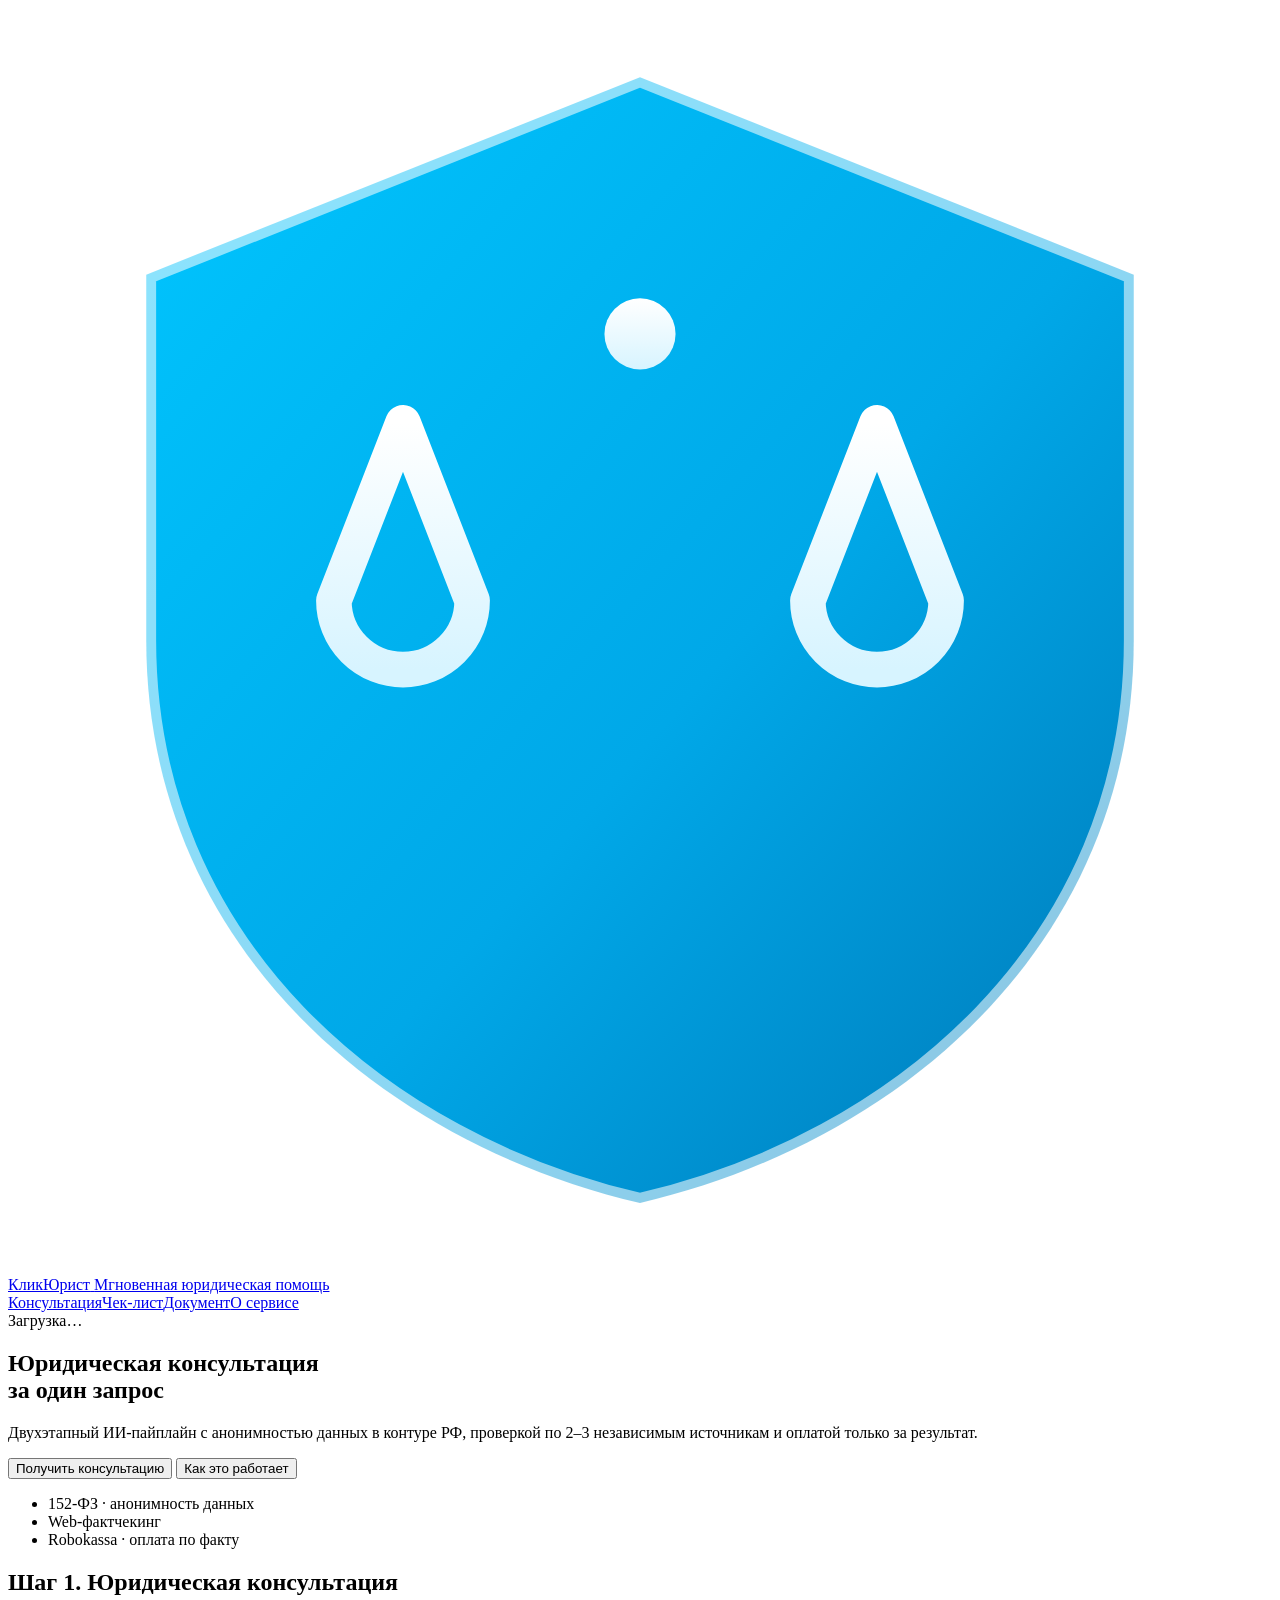
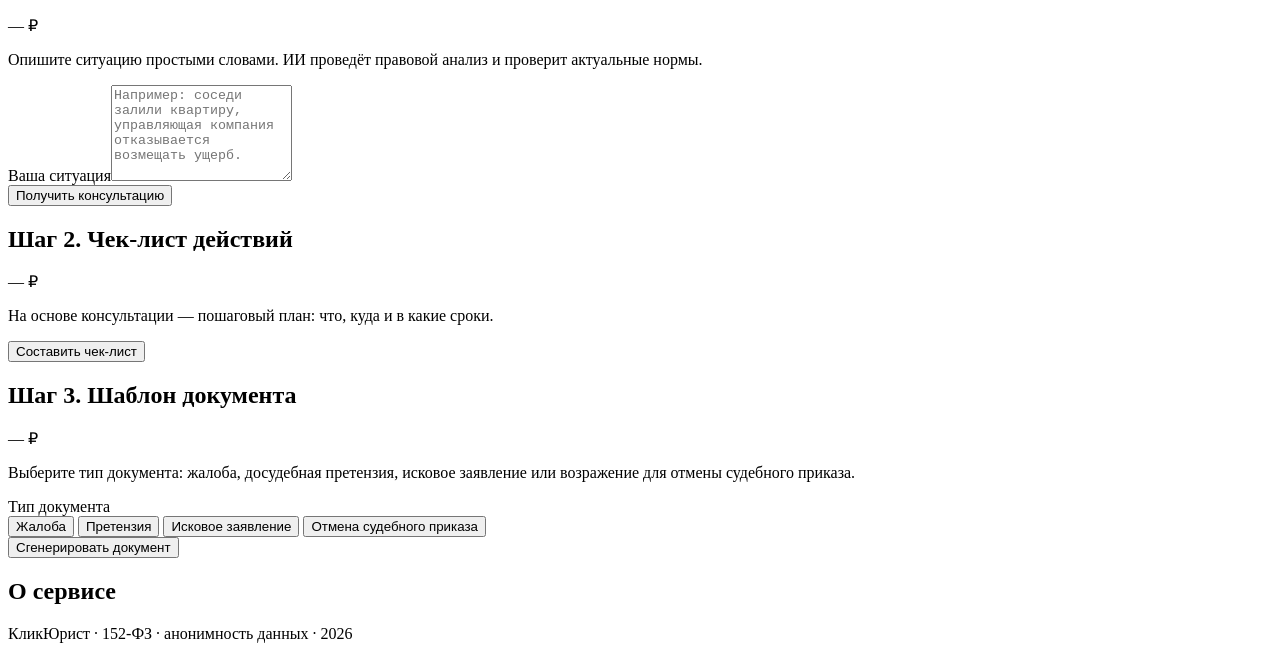
==== frontend/index.html @ 4491cdaa "feat: complete task and update README" ====
<!DOCTYPE html>
<html lang="ru">
<head>
  <meta charset="utf-8" />
  <meta name="viewport" content="width=device-width, initial-scale=1" />
  <meta name="description" content="ClickJurist — юридический ИИ-сервис: двухэтапный мегапайплайн, маскировка ПДн в контуре РФ, веб-фактчекинг и оплата через Робокассу." />
  <title>КликЮрист — юридический ИИ-сервис</title>
  <link rel="preconnect" href="https://fonts.googleapis.com" />
  <link rel="preconnect" href="https://fonts.gstatic.com" crossorigin />
  <link href="https://fonts.googleapis.com/css2?family=Manrope:wght@400;500;600;700;800&display=swap" rel="stylesheet" />
  <link rel="stylesheet" href="/static/style.css" />
  <link rel="icon" href="data:image/svg+xml;utf8,<svg xmlns='http://www.w3.org/2000/svg' viewBox='0 0 64 64'><defs><linearGradient id='g' x1='0%25' y1='0%25' x2='100%25' y2='100%25'><stop offset='0%25' stop-color='%2300c6ff'/><stop offset='55%25' stop-color='%2300a8e8'/><stop offset='100%25' stop-color='%230077b6'/></linearGradient></defs><path d='M32,3.5 L57,13.5 L57,32 C57,47.5 45,57.5 32,60.5 C19,57.5 7,47.5 7,32 L7,13.5 Z' fill='url(%23g)' stroke='%23ffffff' stroke-opacity='.5' stroke-width='1'/><g stroke='%23ffffff' stroke-width='1.8' stroke-linecap='round' stroke-linejoin='round' fill='none'><line x1='32' y1='18.5' x2='32' y2='43'/><line x1='25' y1='44' x2='39' y2='44'/><line x1='20' y1='21' x2='44' y2='21'/><path d='M32,18.5 L32,21'/><path d='M20,21 L16.5,30 A3.5,3.5 0 0,0 23.5,30 Z'/><path d='M44,21 L40.5,30 A3.5,3.5 0 0,0 47.5,30 Z'/></g><circle cx='32' cy='16.5' r='1.8' fill='%23ffffff'/></svg>" />
</head>
<body>
  <header class="topbar">
    <a class="brand" href="#top" aria-label="КликЮрист — главная">
      <span class="brand-shield" aria-hidden="true">
        <svg viewBox="0 0 64 64" xmlns="http://www.w3.org/2000/svg">
          <defs>
            <linearGradient id="cjShield" x1="0%" y1="0%" x2="100%" y2="100%">
              <stop offset="0%" stop-color="#00c6ff"/>
              <stop offset="55%" stop-color="#00a8e8"/>
              <stop offset="100%" stop-color="#0077b6"/>
            </linearGradient>
            <linearGradient id="cjInk" x1="0%" y1="0%" x2="0%" y2="100%">
              <stop offset="0%" stop-color="#ffffff"/>
              <stop offset="100%" stop-color="#d7f4ff"/>
            </linearGradient>
          </defs>
          <!-- Геральдический щит: мягкий градиент + тонкий светлый контур -->
          <path d="M32,3.5 L57,13.5 L57,32 C57,47.5 45,57.5 32,60.5 C19,57.5 7,47.5 7,32 L7,13.5 Z" fill="url(#cjShield)"/>
          <path d="M32,3.5 L57,13.5 L57,32 C57,47.5 45,57.5 32,60.5 C19,57.5 7,47.5 7,32 L7,13.5 Z" fill="none" stroke="rgba(255,255,255,.55)" stroke-width="1"/>
          <!-- Весы правосудия, выполненные тонкими линиями -->
          <g stroke="url(#cjInk)" stroke-width="1.8" stroke-linecap="round" stroke-linejoin="round" fill="none">
            <line x1="32" y1="18.5" x2="32" y2="43"/>
            <line x1="25" y1="44" x2="39" y2="44"/>
            <line x1="20" y1="21" x2="44" y2="21"/>
            <path d="M32,18.5 L32,21"/>
            <path d="M20,21 L16.5,30 A3.5,3.5 0 0,0 23.5,30 Z"/>
            <path d="M44,21 L40.5,30 A3.5,3.5 0 0,0 47.5,30 Z"/>
          </g>
          <circle cx="32" cy="16.5" r="1.8" fill="url(#cjInk)"/>
        </svg>
      </span>
      <span class="brand-text">
        <span class="brand-line">Клик<span class="brand-highlight">Юрист</span></span>
        <span class="brand-tagline">Мгновенная юридическая помощь</span>
      </span>
    </a>
    <nav class="nav-links"><a href="#consult">Консультация</a><a href="#checklist">Чек-лист</a><a href="#document">Документ</a><a href="#legal">О сервисе</a></nav>
    <div class="session-chip" id="sessionChip"><span class="dot"></span><span id="sessionLabel">Загрузка…</span></div>
  </header>
  <main>
    <section class="hero">
      <h1>Юридическая консультация<br />за один запрос</h1>
      <p class="lead">Двухэтапный ИИ-пайплайн с анонимностью данных в контуре РФ, проверкой по 2–3 независимым источникам и оплатой только за результат.</p>
      <div class="hero-cta">
        <button class="btn primary" data-scroll="consult">Получить консультацию</button>
        <button class="btn ghost" data-scroll="legal">Как это работает</button>
      </div>
      <ul class="hero-tags">
        <li>152-ФЗ · анонимность данных</li>
        <li>Web-фактчекинг</li>
        <li>Robokassa · оплата по факту</li>
      </ul>
    </section>

    <section id="consult" class="card">
      <header class="card-head"><h2>Шаг 1. Юридическая консультация</h2><span class="badge" id="priceConsult">— ₽</span></header>
      <p class="card-sub">Опишите ситуацию простыми словами. ИИ проведёт правовой анализ и проверит актуальные нормы.</p>
      <label class="field"><span>Ваша ситуация</span><textarea id="queryInput" rows="6" placeholder="Например: соседи залили квартиру, управляющая компания отказывается возмещать ущерб."></textarea></label>
      <div class="actions"><button class="btn primary" id="runQueryBtn">Получить консультацию</button><span class="status" id="queryStatus"></span></div>
      <article class="result" id="queryResult" hidden>
        <h3>Ответ сервиса</h3>
        <div class="result-body" id="queryResultBody"></div>
        <details class="sources" id="querySources" hidden><summary>Источники и ссылки</summary><ul id="querySourcesList"></ul></details>
        <div class="result-actions"><button class="btn secondary" id="toChecklistBtn">Составить чек-лист действий →</button></div>
      </article>
    </section>

    <section id="checklist" class="card">
      <header class="card-head"><h2>Шаг 2. Чек-лист действий</h2><span class="badge" id="priceChecklist">— ₽</span></header>
      <p class="card-sub">На основе консультации — пошаговый план: что, куда и в какие сроки.</p>
      <div class="actions"><button class="btn primary" id="runChecklistBtn">Составить чек-лист</button><span class="status" id="checklistStatus"></span></div>
      <article class="result" id="checklistResult" hidden><h3>Чек-лист</h3><div class="result-body" id="checklistResultBody"></div></article>
    </section>

    <section id="document" class="card">
      <header class="card-head"><h2>Шаг 3. Шаблон документа</h2><span class="badge" id="priceDocument">— ₽</span></header>
      <p class="card-sub">Выберите тип документа: жалоба, досудебная претензия, исковое заявление или возражение для отмены судебного приказа.</p>
      <div class="field"><span>Тип документа</span>
        <div class="doc-type-row" id="docTypeRow">
          <button type="button" class="btn ghost doc-type-btn" data-doc-type="complaint" aria-pressed="false">Жалоба</button>
          <button type="button" class="btn ghost doc-type-btn" data-doc-type="claim" aria-pressed="false">Претензия</button>
          <button type="button" class="btn ghost doc-type-btn" data-doc-type="lawsuit" aria-pressed="false">Исковое заявление</button>
          <button type="button" class="btn ghost doc-type-btn" data-doc-type="court_order_cancellation" aria-pressed="false">Отмена судебного приказа</button>
        </div>
      </div>
      <div class="actions"><button class="btn primary" id="runDocumentBtn">Сгенерировать документ</button><span class="status" id="documentStatus"></span></div>
      <article class="result" id="documentResult" hidden>
        <h3>Документ</h3><div class="result-body" id="documentResultBody"></div>
        <div class="result-actions"><button class="btn secondary" id="runPdfBtn">Скачать PDF-версию</button></div>
      </article>
    </section>

    <section id="legal" class="card">
      <h2>О сервисе</h2>
      <p id="legalPrivacy"></p>
      <p id="legalMasking"></p>
      <p class="disclaimer" id="legalDisclaimer"></p>
    </section>

    <aside class="paywall" id="paywall" hidden>
      <div class="paywall-card">
        <h3>Чтобы продолжить, оплатите услугу</h3>
        <p id="paywallService">—</p>
        <p class="paywall-amount" id="paywallAmount">— ₽</p>
        <a class="btn primary" id="paywallLink" href="#">Перейти к оплате</a>
        <button class="btn ghost" id="paywallClose">Отмена</button>
      </div>
    </aside>

    <div class="toast" id="toast" role="status" aria-live="polite"></div>
  </main>
  <footer><span>КликЮрист · 152-ФЗ · анонимность данных · 2026</span></footer>
  <script src="/static/script.js" defer></script>
</body>
</html>
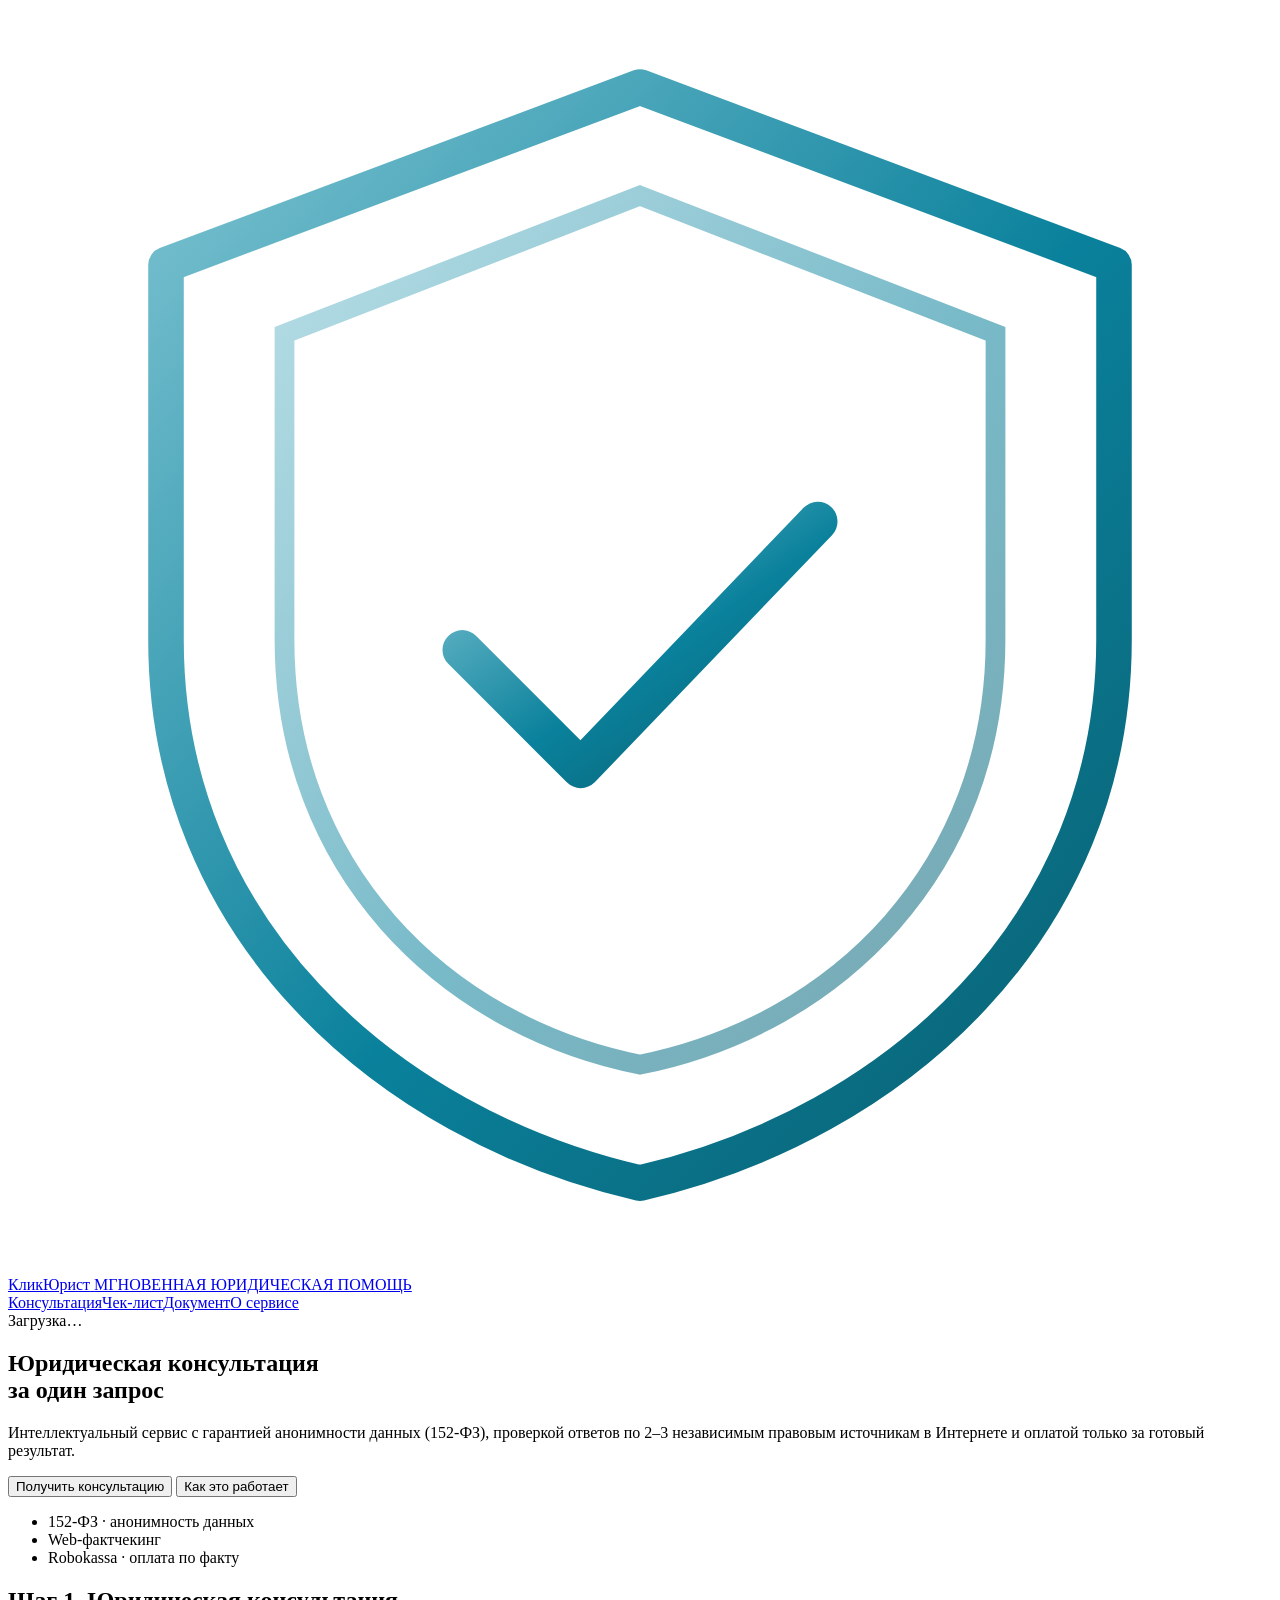
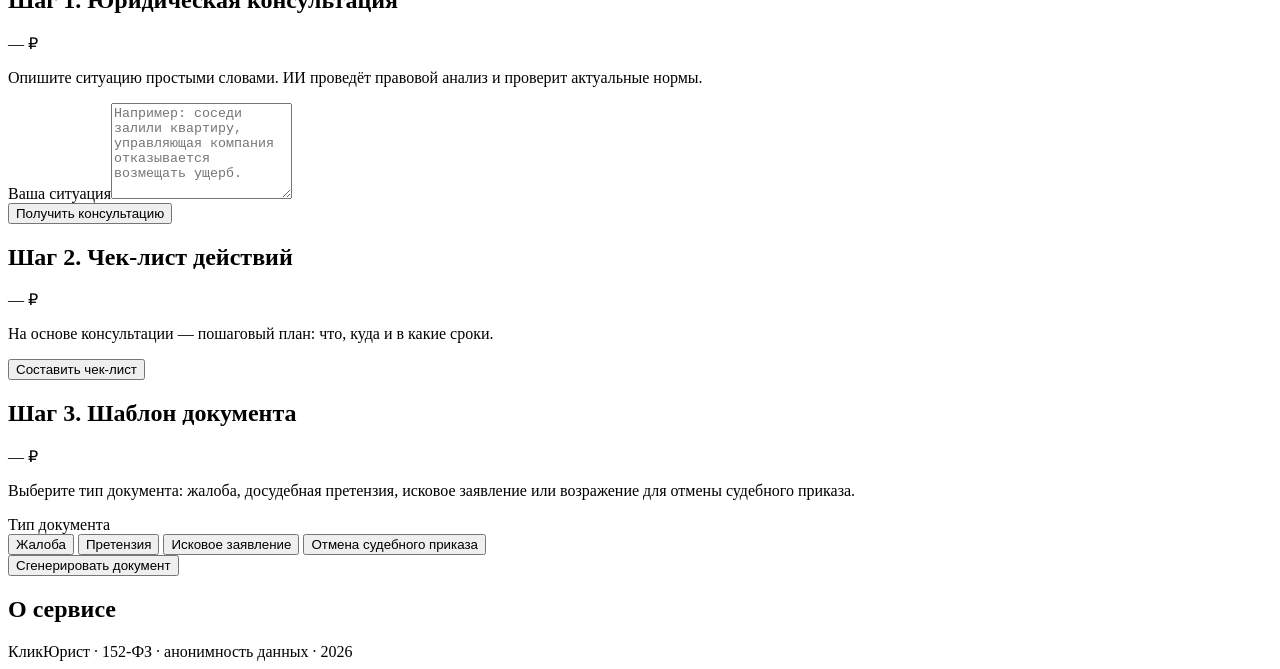
==== commit bf73f624: "feat: complete task and update README" ====
--- a/frontend/index.html
+++ b/frontend/index.html
@@ -9,42 +9,38 @@
   <link rel="preconnect" href="https://fonts.gstatic.com" crossorigin />
   <link href="https://fonts.googleapis.com/css2?family=Manrope:wght@400;500;600;700;800&display=swap" rel="stylesheet" />
   <link rel="stylesheet" href="/static/style.css" />
-  <link rel="icon" href="data:image/svg+xml;utf8,<svg xmlns='http://www.w3.org/2000/svg' viewBox='0 0 64 64'><defs><linearGradient id='g' x1='0%25' y1='0%25' x2='100%25' y2='100%25'><stop offset='0%25' stop-color='%2300c6ff'/><stop offset='55%25' stop-color='%2300a8e8'/><stop offset='100%25' stop-color='%230077b6'/></linearGradient></defs><path d='M32,3.5 L57,13.5 L57,32 C57,47.5 45,57.5 32,60.5 C19,57.5 7,47.5 7,32 L7,13.5 Z' fill='url(%23g)' stroke='%23ffffff' stroke-opacity='.5' stroke-width='1'/><g stroke='%23ffffff' stroke-width='1.8' stroke-linecap='round' stroke-linejoin='round' fill='none'><line x1='32' y1='18.5' x2='32' y2='43'/><line x1='25' y1='44' x2='39' y2='44'/><line x1='20' y1='21' x2='44' y2='21'/><path d='M32,18.5 L32,21'/><path d='M20,21 L16.5,30 A3.5,3.5 0 0,0 23.5,30 Z'/><path d='M44,21 L40.5,30 A3.5,3.5 0 0,0 47.5,30 Z'/></g><circle cx='32' cy='16.5' r='1.8' fill='%23ffffff'/></svg>" />
+  <link rel="icon" href="data:image/svg+xml;utf8,<svg xmlns='http://www.w3.org/2000/svg' viewBox='0 0 64 64'><defs><linearGradient id='g' x1='0%25' y1='0%25' x2='100%25' y2='100%25'><stop offset='0%25' stop-color='%237fc4d2'/><stop offset='55%25' stop-color='%230a819c'/><stop offset='100%25' stop-color='%230a5f70'/></linearGradient></defs><path d='M32,3.5 L57,13.5 L57,32 C57,47.5 45,57.5 32,60.5 C19,57.5 7,47.5 7,32 L7,13.5 Z' fill='url(%23g)' stroke='%23ffffff' stroke-opacity='.4' stroke-width='1'/><g stroke='%23ffffff' stroke-width='1.8' stroke-linecap='round' stroke-linejoin='round' fill='none'><line x1='32' y1='18.5' x2='32' y2='43'/><line x1='25' y1='44' x2='39' y2='44'/><line x1='20' y1='21' x2='44' y2='21'/><path d='M32,18.5 L32,21'/><path d='M20,21 L16.5,30 A3.5,3.5 0 0,0 23.5,30 Z'/><path d='M44,21 L40.5,30 A3.5,3.5 0 0,0 47.5,30 Z'/></g><circle cx='32' cy='16.5' r='1.8' fill='%23ffffff'/></svg>" />
 </head>
 <body>
   <header class="topbar">
     <a class="brand" href="#top" aria-label="КликЮрист — главная">
       <span class="brand-shield" aria-hidden="true">
-        <svg viewBox="0 0 64 64" xmlns="http://www.w3.org/2000/svg">
+        <svg viewBox="0 0 64 64" xmlns="http://www.w3.org/2000/svg" aria-hidden="true" focusable="false">
           <defs>
-            <linearGradient id="cjShield" x1="0%" y1="0%" x2="100%" y2="100%">
-              <stop offset="0%" stop-color="#00c6ff"/>
-              <stop offset="55%" stop-color="#00a8e8"/>
-              <stop offset="100%" stop-color="#0077b6"/>
-            </linearGradient>
-            <linearGradient id="cjInk" x1="0%" y1="0%" x2="0%" y2="100%">
-              <stop offset="0%" stop-color="#ffffff"/>
-              <stop offset="100%" stop-color="#d7f4ff"/>
+            <linearGradient id="cjShieldStroke" x1="0%" y1="0%" x2="100%" y2="100%">
+              <stop offset="0%" stop-color="#7fc4d2"/>
+              <stop offset="55%" stop-color="#0a819c"/>
+              <stop offset="100%" stop-color="#0a5f70"/>
             </linearGradient>
           </defs>
-          <!-- Геральдический щит: мягкий градиент + тонкий светлый контур -->
-          <path d="M32,3.5 L57,13.5 L57,32 C57,47.5 45,57.5 32,60.5 C19,57.5 7,47.5 7,32 L7,13.5 Z" fill="url(#cjShield)"/>
-          <path d="M32,3.5 L57,13.5 L57,32 C57,47.5 45,57.5 32,60.5 C19,57.5 7,47.5 7,32 L7,13.5 Z" fill="none" stroke="rgba(255,255,255,.55)" stroke-width="1"/>
-          <!-- Весы правосудия, выполненные тонкими линиями -->
-          <g stroke="url(#cjInk)" stroke-width="1.8" stroke-linecap="round" stroke-linejoin="round" fill="none">
-            <line x1="32" y1="18.5" x2="32" y2="43"/>
-            <line x1="25" y1="44" x2="39" y2="44"/>
-            <line x1="20" y1="21" x2="44" y2="21"/>
-            <path d="M32,18.5 L32,21"/>
-            <path d="M20,21 L16.5,30 A3.5,3.5 0 0,0 23.5,30 Z"/>
-            <path d="M44,21 L40.5,30 A3.5,3.5 0 0,0 47.5,30 Z"/>
-          </g>
-          <circle cx="32" cy="16.5" r="1.8" fill="url(#cjInk)"/>
+          <!-- Геральдический щит: чистый контур, без заливки -->
+
+          <path d="M32,4 L56,13 L56,32 C56,46.5 45,56.5 32,59.5 C19,56.5 8,46.5 8,32 L8,13 Z"
+                fill="none" stroke="url(#cjShieldStroke)" stroke-width="1.8"
+                stroke-linejoin="round" stroke-linecap="round"/>
+          <!-- Тонкая внутренняя прорезь (герб-контур) -->
+
+          <path d="M32,9.5 L50,16.5 L50,32 C50,43.5 42,51.5 32,53.5 C22,51.5 14,43.5 14,32 L14,16.5 Z"
+                fill="none" stroke="url(#cjShieldStroke)" stroke-width="1" opacity="0.55"/>
+          <!-- галочка-клик внутри щита: два тонких отрезка -->
+
+          <path d="M23,32.5 L29,38.5 L41,26" fill="none" stroke="url(#cjShieldStroke)"
+                stroke-width="2" stroke-linecap="round" stroke-linejoin="round"/>
         </svg>
       </span>
       <span class="brand-text">
         <span class="brand-line">Клик<span class="brand-highlight">Юрист</span></span>
-        <span class="brand-tagline">Мгновенная юридическая помощь</span>
+        <span class="brand-tagline">МГНОВЕННАЯ ЮРИДИЧЕСКАЯ ПОМОЩЬ</span>
       </span>
     </a>
     <nav class="nav-links"><a href="#consult">Консультация</a><a href="#checklist">Чек-лист</a><a href="#document">Документ</a><a href="#legal">О сервисе</a></nav>
@@ -53,7 +49,7 @@
   <main>
     <section class="hero">
       <h1>Юридическая консультация<br />за один запрос</h1>
-      <p class="lead">Двухэтапный ИИ-пайплайн с анонимностью данных в контуре РФ, проверкой по 2–3 независимым источникам и оплатой только за результат.</p>
+      <p class="lead">Интеллектуальный сервис с гарантией анонимности данных (152-ФЗ), проверкой ответов по 2–3 независимым правовым источникам в Интернете и оплатой только за готовый результат.</p>
       <div class="hero-cta">
         <button class="btn primary" data-scroll="consult">Получить консультацию</button>
         <button class="btn ghost" data-scroll="legal">Как это работает</button>
@@ -64,7 +60,6 @@
         <li>Robokassa · оплата по факту</li>
       </ul>
     </section>
-
     <section id="consult" class="card">
       <header class="card-head"><h2>Шаг 1. Юридическая консультация</h2><span class="badge" id="priceConsult">— ₽</span></header>
       <p class="card-sub">Опишите ситуацию простыми словами. ИИ проведёт правовой анализ и проверит актуальные нормы.</p>
@@ -77,14 +72,12 @@
         <div class="result-actions"><button class="btn secondary" id="toChecklistBtn">Составить чек-лист действий →</button></div>
       </article>
     </section>
-
     <section id="checklist" class="card">
       <header class="card-head"><h2>Шаг 2. Чек-лист действий</h2><span class="badge" id="priceChecklist">— ₽</span></header>
       <p class="card-sub">На основе консультации — пошаговый план: что, куда и в какие сроки.</p>
       <div class="actions"><button class="btn primary" id="runChecklistBtn">Составить чек-лист</button><span class="status" id="checklistStatus"></span></div>
       <article class="result" id="checklistResult" hidden><h3>Чек-лист</h3><div class="result-body" id="checklistResultBody"></div></article>
     </section>
-
     <section id="document" class="card">
       <header class="card-head"><h2>Шаг 3. Шаблон документа</h2><span class="badge" id="priceDocument">— ₽</span></header>
       <p class="card-sub">Выберите тип документа: жалоба, досудебная претензия, исковое заявление или возражение для отмены судебного приказа.</p>
@@ -102,14 +95,12 @@
         <div class="result-actions"><button class="btn secondary" id="runPdfBtn">Скачать PDF-версию</button></div>
       </article>
     </section>
-
     <section id="legal" class="card">
       <h2>О сервисе</h2>
       <p id="legalPrivacy"></p>
       <p id="legalMasking"></p>
       <p class="disclaimer" id="legalDisclaimer"></p>
     </section>
-
     <aside class="paywall" id="paywall" hidden>
       <div class="paywall-card">
         <h3>Чтобы продолжить, оплатите услугу</h3>
@@ -119,10 +110,9 @@
         <button class="btn ghost" id="paywallClose">Отмена</button>
       </div>
     </aside>
-
     <div class="toast" id="toast" role="status" aria-live="polite"></div>
   </main>
   <footer><span>КликЮрист · 152-ФЗ · анонимность данных · 2026</span></footer>
   <script src="/static/script.js" defer></script>
 </body>
-</html>
+</html>
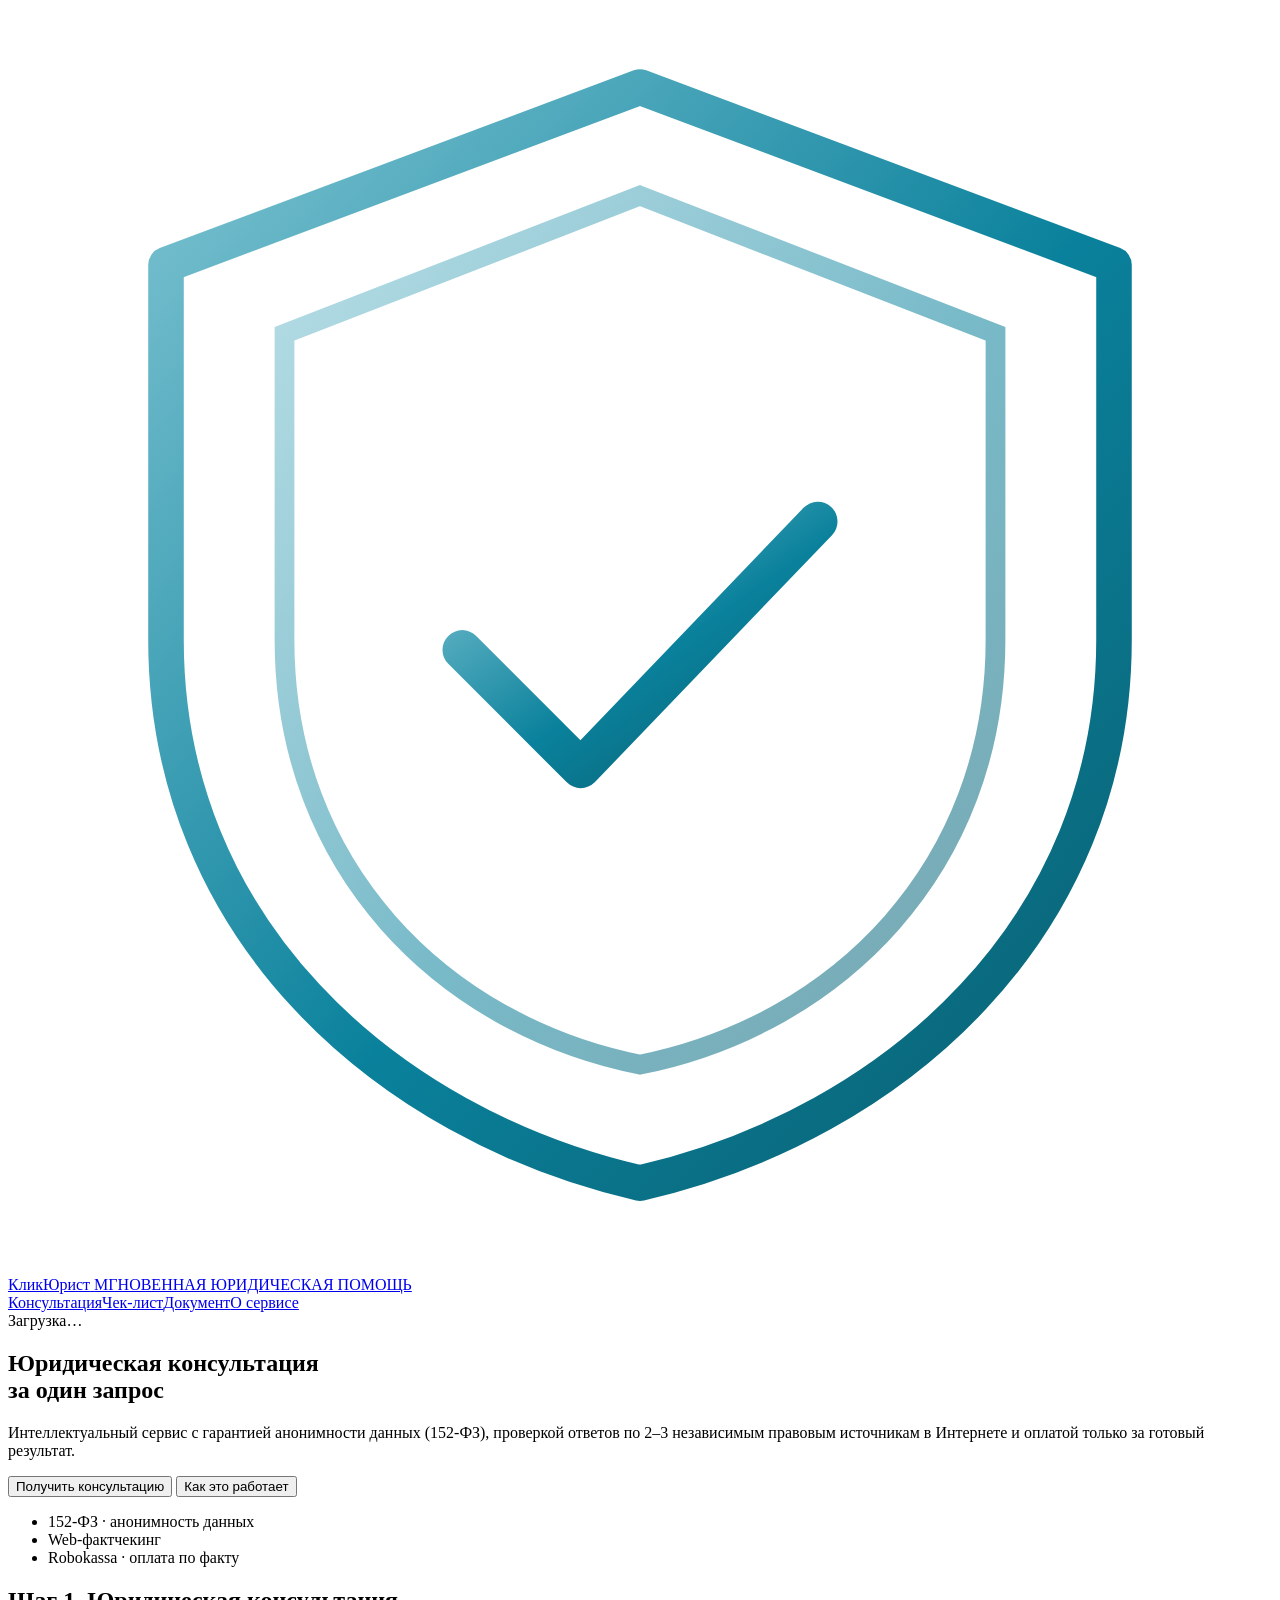
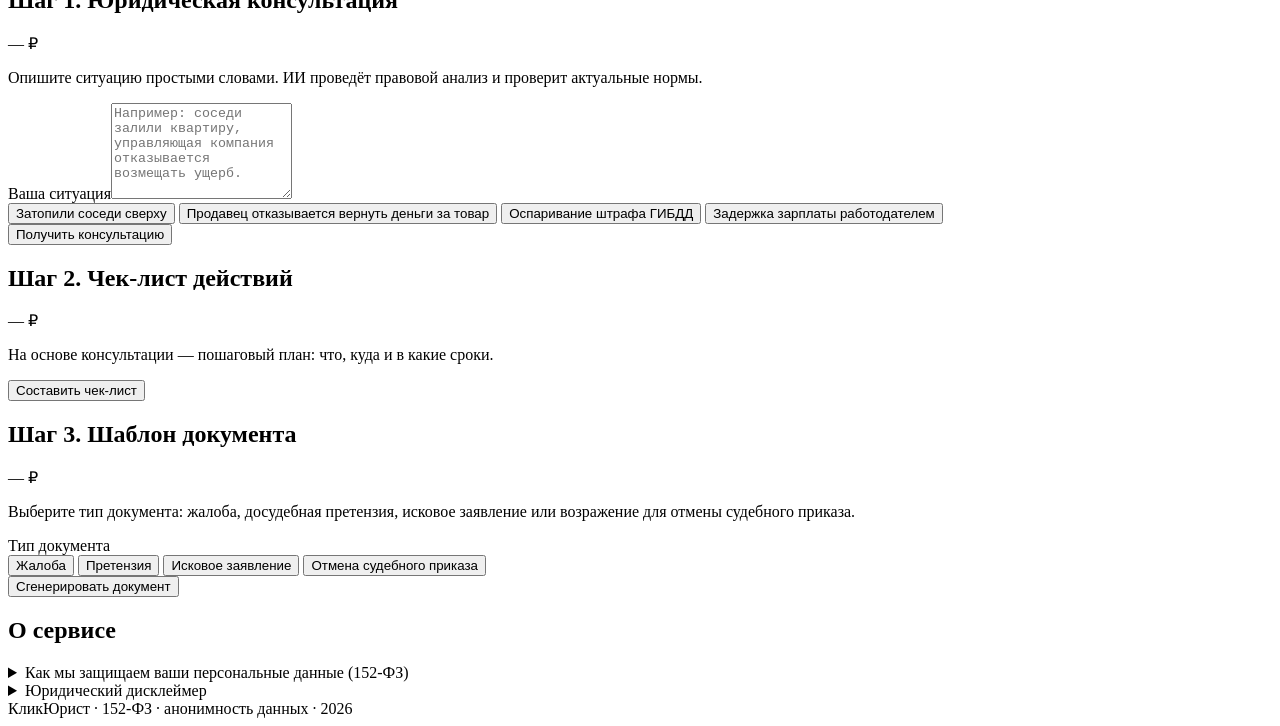
==== commit 10fcd588: "feat: complete task and update README" ====
--- a/frontend/index.html
+++ b/frontend/index.html
@@ -64,6 +64,12 @@
       <header class="card-head"><h2>Шаг 1. Юридическая консультация</h2><span class="badge" id="priceConsult">— ₽</span></header>
       <p class="card-sub">Опишите ситуацию простыми словами. ИИ проведёт правовой анализ и проверит актуальные нормы.</p>
       <label class="field"><span>Ваша ситуация</span><textarea id="queryInput" rows="6" placeholder="Например: соседи залили квартиру, управляющая компания отказывается возмещать ущерб."></textarea></label>
+      <div class="quick-tags" id="quickTags" aria-label="Быстрые пресеты">
+        <button type="button" class="quick-tag" data-tag="neighbors_flood">Затопили соседи сверху</button>
+        <button type="button" class="quick-tag" data-tag="refund_denied">Продавец отказывается вернуть деньги за товар</button>
+        <button type="button" class="quick-tag" data-tag="gibdd_fine">Оспаривание штрафа ГИБДД</button>
+        <button type="button" class="quick-tag" data-tag="salary_delay">Задержка зарплаты работодателем</button>
+      </div>
       <div class="actions"><button class="btn primary" id="runQueryBtn">Получить консультацию</button><span class="status" id="queryStatus"></span></div>
       <article class="result" id="queryResult" hidden>
         <h3>Ответ сервиса</h3>
@@ -98,8 +104,14 @@
     <section id="legal" class="card">
       <h2>О сервисе</h2>
       <p id="legalPrivacy"></p>
-      <p id="legalMasking"></p>
-      <p class="disclaimer" id="legalDisclaimer"></p>
+      <details class="legal-accordion">
+        <summary>Как мы защищаем ваши персональные данные (152-ФЗ)</summary>
+        <div id="legalMasking"></div>
+      </details>
+      <details class="legal-accordion">
+        <summary>Юридический дисклеймер</summary>
+        <p class="disclaimer" id="legalDisclaimer"></p>
+      </details>
     </section>
     <aside class="paywall" id="paywall" hidden>
       <div class="paywall-card">
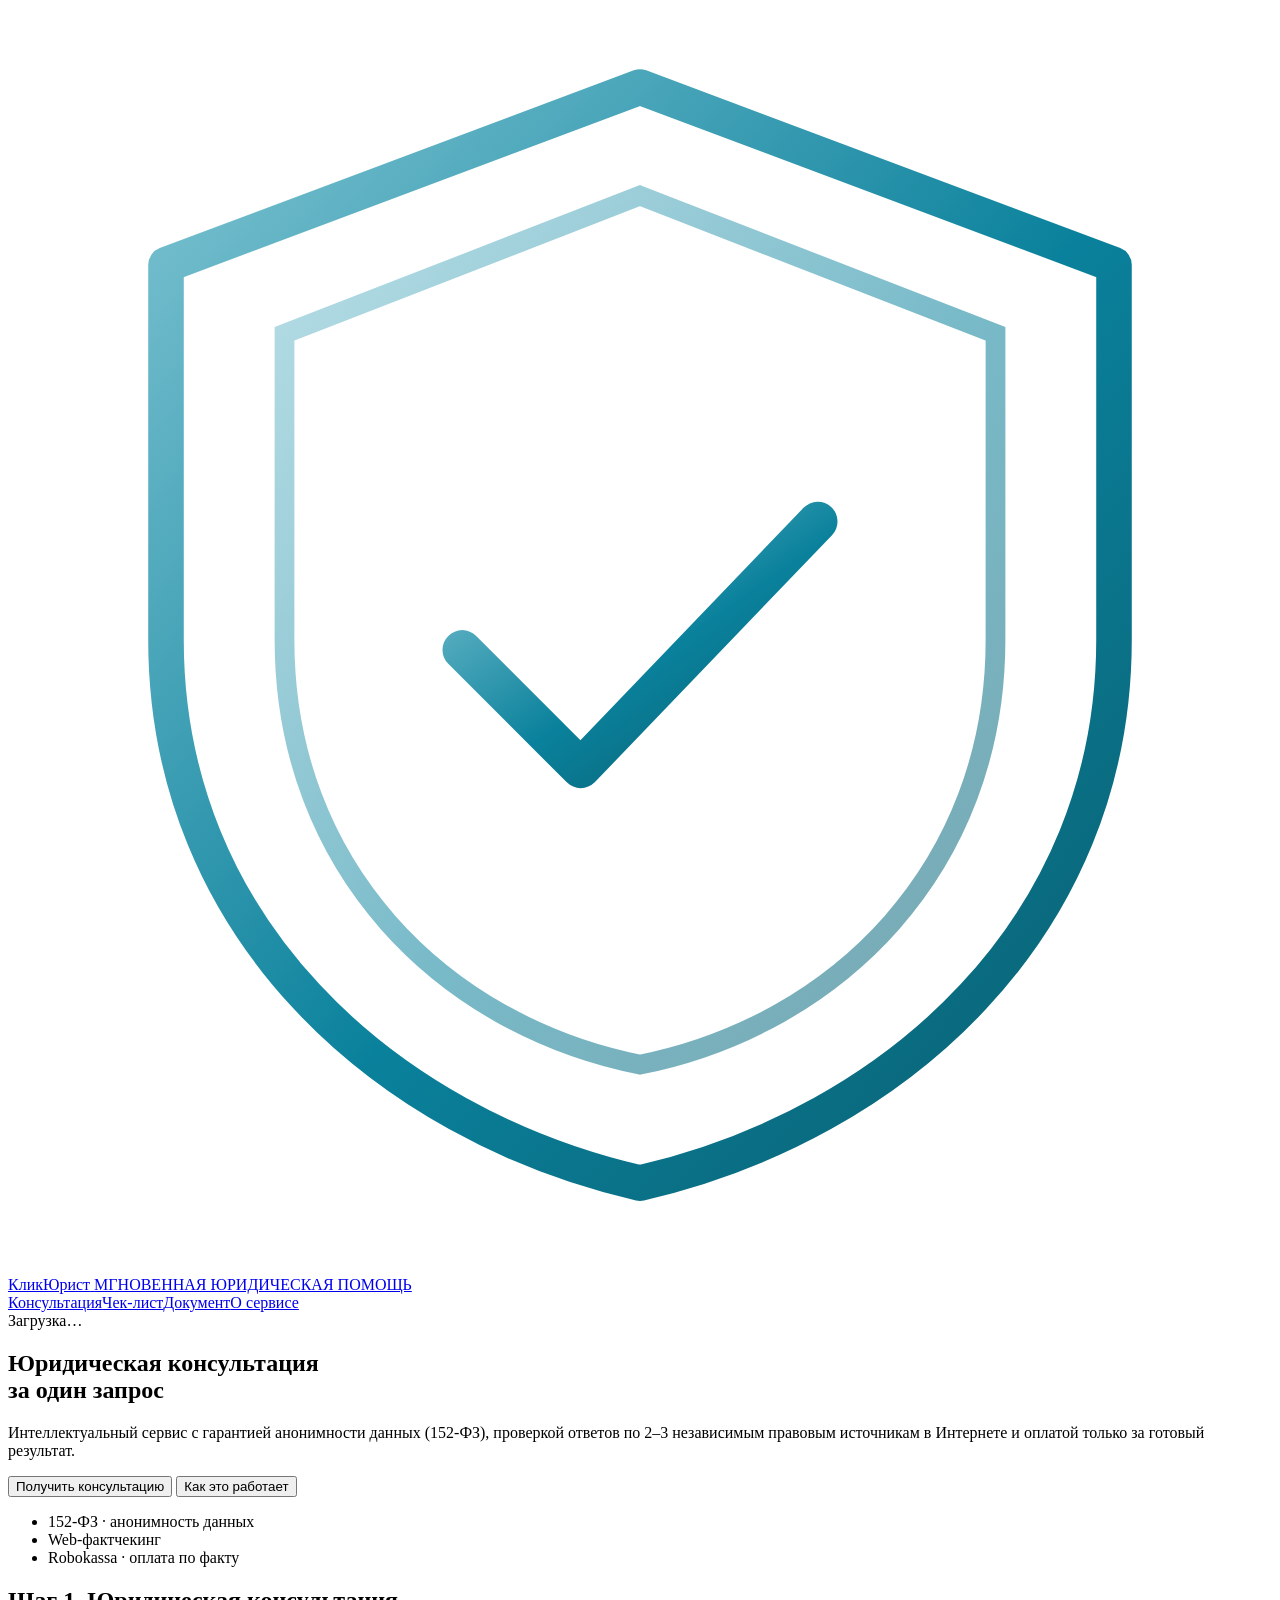
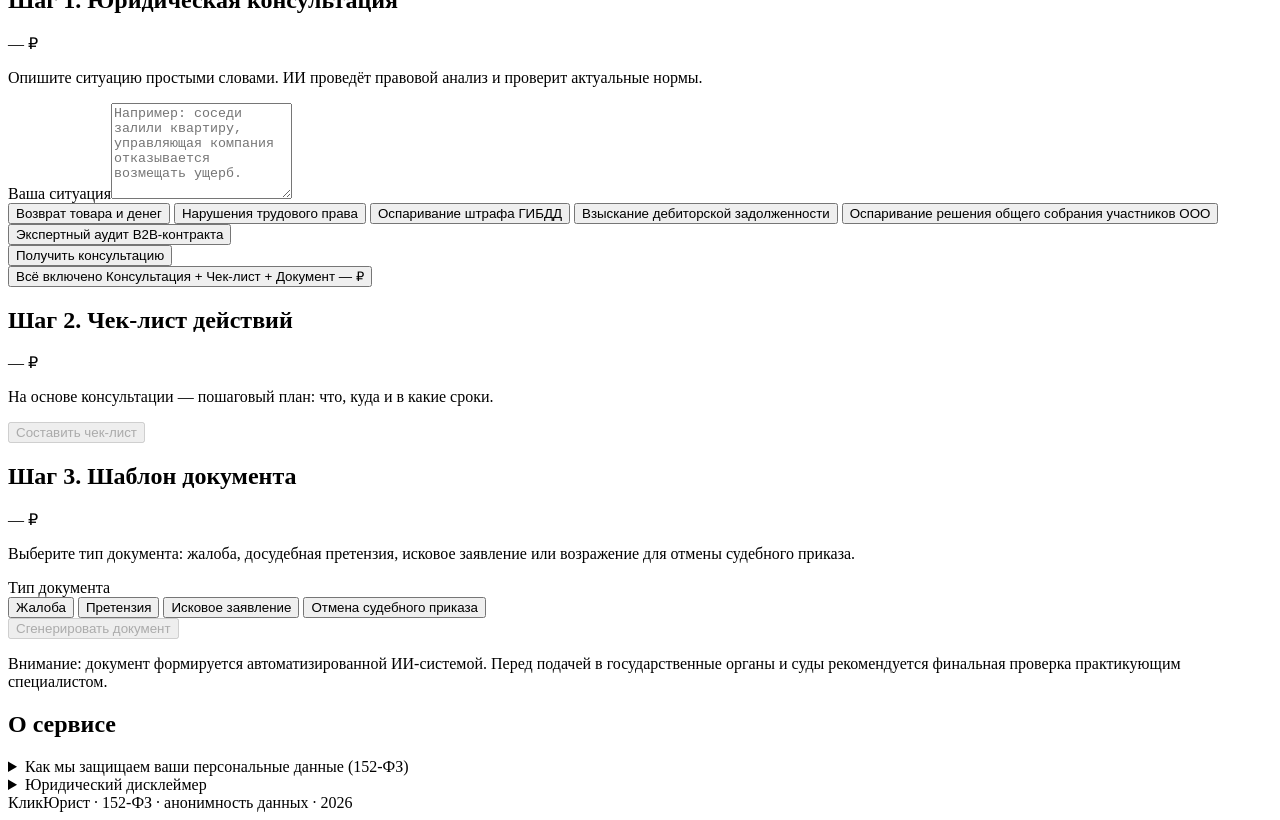
==== commit 2b9ed00e: "feat: complete task and update README" ====
--- a/frontend/index.html
+++ b/frontend/index.html
@@ -65,26 +65,44 @@
       <p class="card-sub">Опишите ситуацию простыми словами. ИИ проведёт правовой анализ и проверит актуальные нормы.</p>
       <label class="field"><span>Ваша ситуация</span><textarea id="queryInput" rows="6" placeholder="Например: соседи залили квартиру, управляющая компания отказывается возмещать ущерб."></textarea></label>
       <div class="quick-tags" id="quickTags" aria-label="Быстрые пресеты">
-        <button type="button" class="quick-tag" data-tag="neighbors_flood">Затопили соседи сверху</button>
-        <button type="button" class="quick-tag" data-tag="refund_denied">Продавец отказывается вернуть деньги за товар</button>
+        <button type="button" class="quick-tag" data-tag="refund_goods">Возврат товара и денег</button>
+        <button type="button" class="quick-tag" data-tag="labor_rights">Нарушения трудового права</button>
         <button type="button" class="quick-tag" data-tag="gibdd_fine">Оспаривание штрафа ГИБДД</button>
-        <button type="button" class="quick-tag" data-tag="salary_delay">Задержка зарплаты работодателем</button>
+        <button type="button" class="quick-tag" data-tag="debt_recovery">Взыскание дебиторской задолженности</button>
+        <button type="button" class="quick-tag" data-tag="ooo_meeting">Оспаривание решения общего собрания участников ООО</button>
+        <button type="button" class="quick-tag" data-tag="b2b_audit">Экспертный аудит B2B-контракта</button>
       </div>
       <div class="actions"><button class="btn primary" id="runQueryBtn">Получить консультацию</button><span class="status" id="queryStatus"></span></div>
+      <div class="package-cta" id="packageCta">
+        <button type="button" class="btn package-btn" id="runPackageBtn">
+          <span class="package-btn-title">Всё включено</span>
+          <span class="package-btn-sub">Консультация + Чек-лист + Документ</span>
+          <span class="package-btn-price" id="packagePrice">— ₽</span>
+        </button>
+      </div>
       <article class="result" id="queryResult" hidden>
-        <h3>Ответ сервиса</h3>
+        <h3>Правовая квалификация</h3>
+        <div class="result-timer" id="queryTimer" hidden><span class="spinner" aria-hidden="true"></span><span id="queryTimerText">Идёт правовой анализ… Прошло 0 сек.</span></div>
+        <div class="skeleton-loader" id="querySkeleton" hidden>
+          <div class="skeleton-line skeleton-title"></div>
+          <div class="skeleton-line"></div>
+          <div class="skeleton-line"></div>
+          <div class="skeleton-line short"></div>
+          <div class="skeleton-line"></div>
+          <div class="skeleton-line short"></div>
+        </div>
         <div class="result-body" id="queryResultBody"></div>
         <details class="sources" id="querySources" hidden><summary>Источники и ссылки</summary><ul id="querySourcesList"></ul></details>
         <div class="result-actions"><button class="btn secondary" id="toChecklistBtn">Составить чек-лист действий →</button></div>
       </article>
     </section>
-    <section id="checklist" class="card">
+    <section id="checklist" class="card step-locked" data-step="2">
       <header class="card-head"><h2>Шаг 2. Чек-лист действий</h2><span class="badge" id="priceChecklist">— ₽</span></header>
       <p class="card-sub">На основе консультации — пошаговый план: что, куда и в какие сроки.</p>
-      <div class="actions"><button class="btn primary" id="runChecklistBtn">Составить чек-лист</button><span class="status" id="checklistStatus"></span></div>
+      <div class="actions"><button class="btn primary" id="runChecklistBtn" disabled>Составить чек-лист</button><span class="status" id="checklistStatus"></span></div>
       <article class="result" id="checklistResult" hidden><h3>Чек-лист</h3><div class="result-body" id="checklistResultBody"></div></article>
     </section>
-    <section id="document" class="card">
+    <section id="document" class="card step-locked" data-step="3">
       <header class="card-head"><h2>Шаг 3. Шаблон документа</h2><span class="badge" id="priceDocument">— ₽</span></header>
       <p class="card-sub">Выберите тип документа: жалоба, досудебная претензия, исковое заявление или возражение для отмены судебного приказа.</p>
       <div class="field"><span>Тип документа</span>
@@ -95,18 +113,26 @@
           <button type="button" class="btn ghost doc-type-btn" data-doc-type="court_order_cancellation" aria-pressed="false">Отмена судебного приказа</button>
         </div>
       </div>
-      <div class="actions"><button class="btn primary" id="runDocumentBtn">Сгенерировать документ</button><span class="status" id="documentStatus"></span></div>
+      <div class="actions"><button class="btn primary" id="runDocumentBtn" disabled>Сгенерировать документ</button><span class="status" id="documentStatus"></span></div>
       <article class="result" id="documentResult" hidden>
         <h3>Документ</h3><div class="result-body" id="documentResultBody"></div>
         <div class="result-actions"><button class="btn secondary" id="runPdfBtn">Скачать PDF-версию</button></div>
       </article>
+      <p class="step-disclaimer">Внимание: документ формируется автоматизированной ИИ-системой. Перед подачей в государственные органы и суды рекомендуется финальная проверка практикующим специалистом.</p>
     </section>
     <section id="legal" class="card">
       <h2>О сервисе</h2>
       <p id="legalPrivacy"></p>
       <details class="legal-accordion">
         <summary>Как мы защищаем ваши персональные данные (152-ФЗ)</summary>
-        <div id="legalMasking"></div>
+        <div id="legalMasking">
+          <h4>Режим Zero-Storage</h4>
+          <p>ClickJurist работает в режиме <strong>Zero-Storage</strong> (No-Data-Retention): тексты ваших обращений, фамилии, адреса, телефоны и иные персональные данные <strong>не сохраняются</strong> на серверах. В базе данных хранятся только псевдонимизированный идентификатор сессии (SHA-256 от IP + отпечатка браузера + соли) и технические метрики — без какой-либо возможности восстановить исходные данные.</p>
+          <h4>Локальный контур Stage 1 (маскировка ПДн)</h4>
+          <p>До передачи запроса во внешнюю аналитическую модель (Gemini 2.5 Flash) ваш текст проходит через <strong>изолированный российский контур маскировки</strong>: имена заменяются на <code>[NAME_1]</code>, адреса — на <code>[ADDRESS_1]</code>, телефоны — на <code>[PHONE_1]</code>, названия организаций — на <code>[ORG_1]</code>. Двухслойная защита: LYM (YandexGPT/Ollama) + обязательная regex-страховка. Ни один фрагмент ПДн не покидает пределы РФ.</p>
+          <h4>Защита сессий через JWT</h4>
+          <p>Идентификация сессии реализована через <strong>JWT-токен в HttpOnly, Secure, SameSite=Strict cookie</strong>. JavaScript не может прочитать такой токен (защита от XSS), cookie не отправляется на сторонние сайты (защита от CSRF). Сессия не привязана к IP-адресу — переключение Wi-Fi ↔ LTE не разрывает авторизацию. Дополнительно токен привязан к хешу отпечатка браузера: даже при перехвате cookie злоумышленник не сможет ей воспользоваться без оригинального браузера.</p>
+        </div>
       </details>
       <details class="legal-accordion">
         <summary>Юридический дисклеймер</summary>
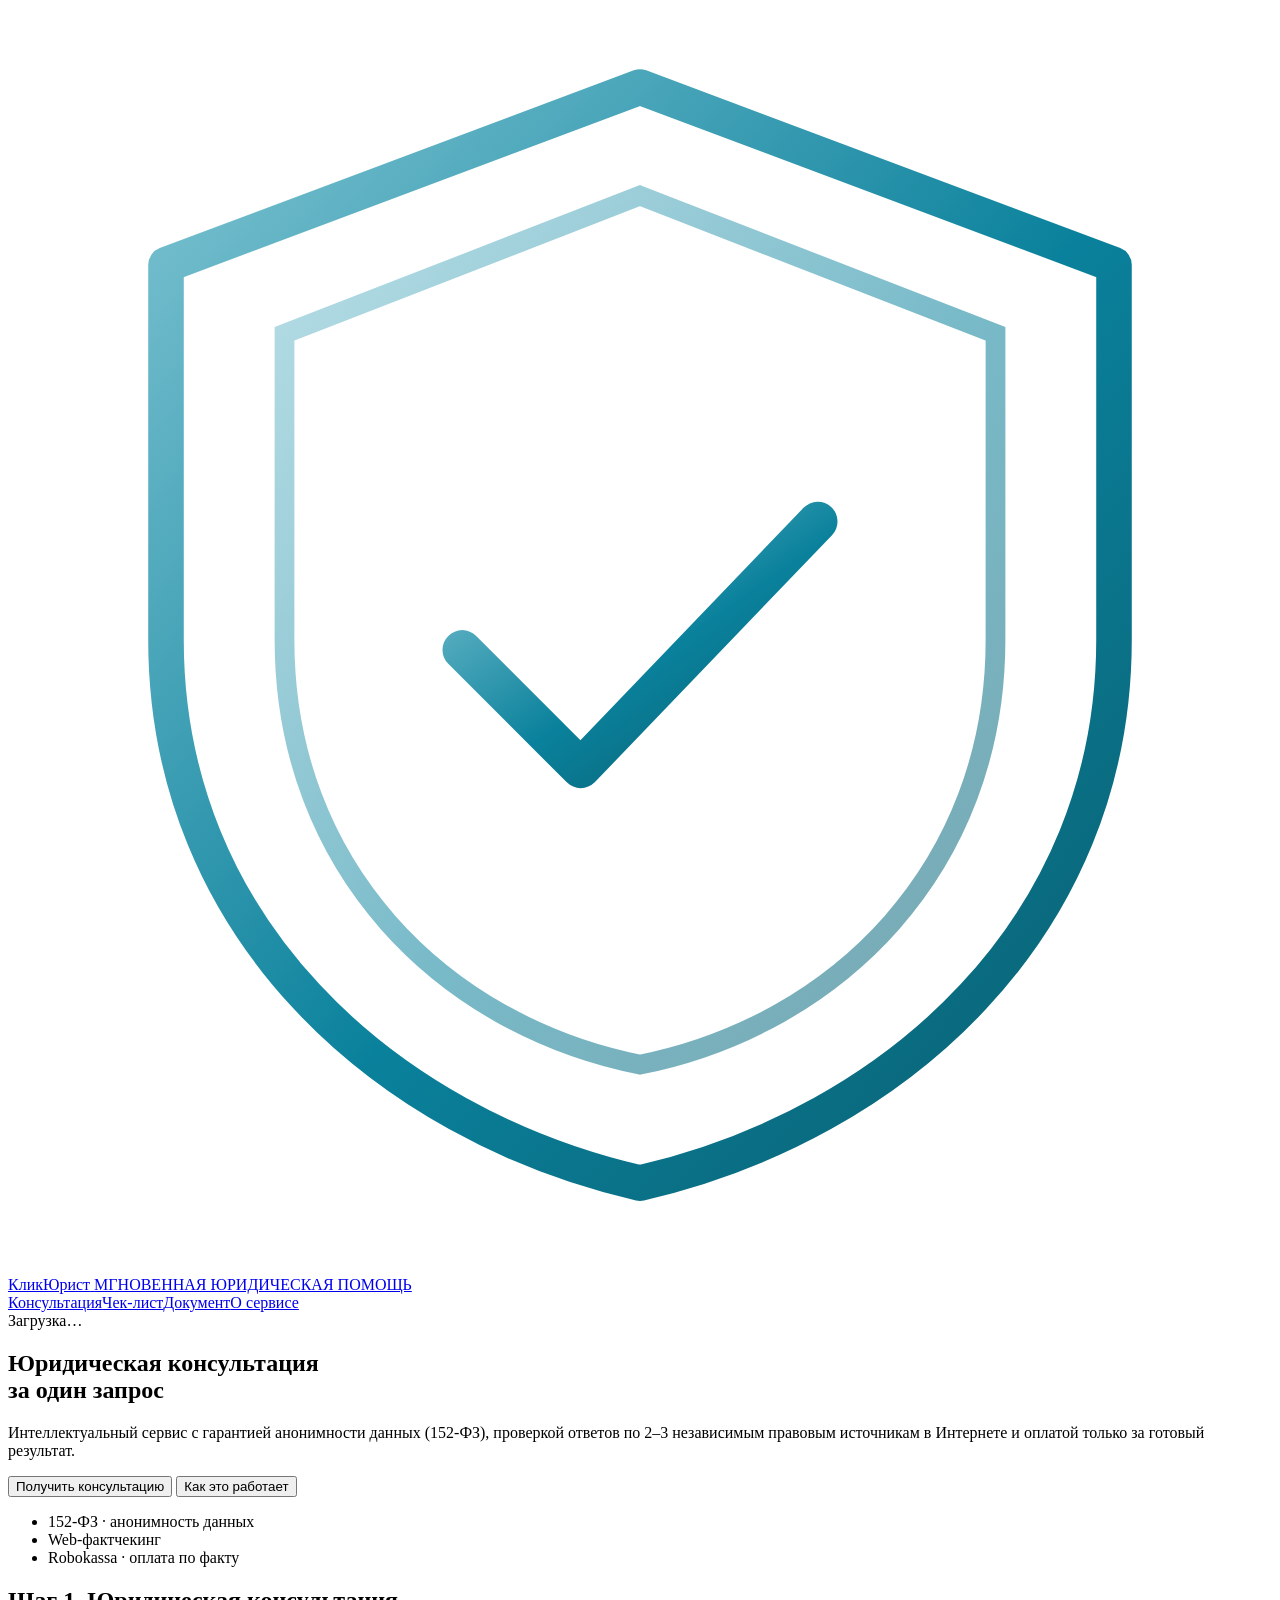
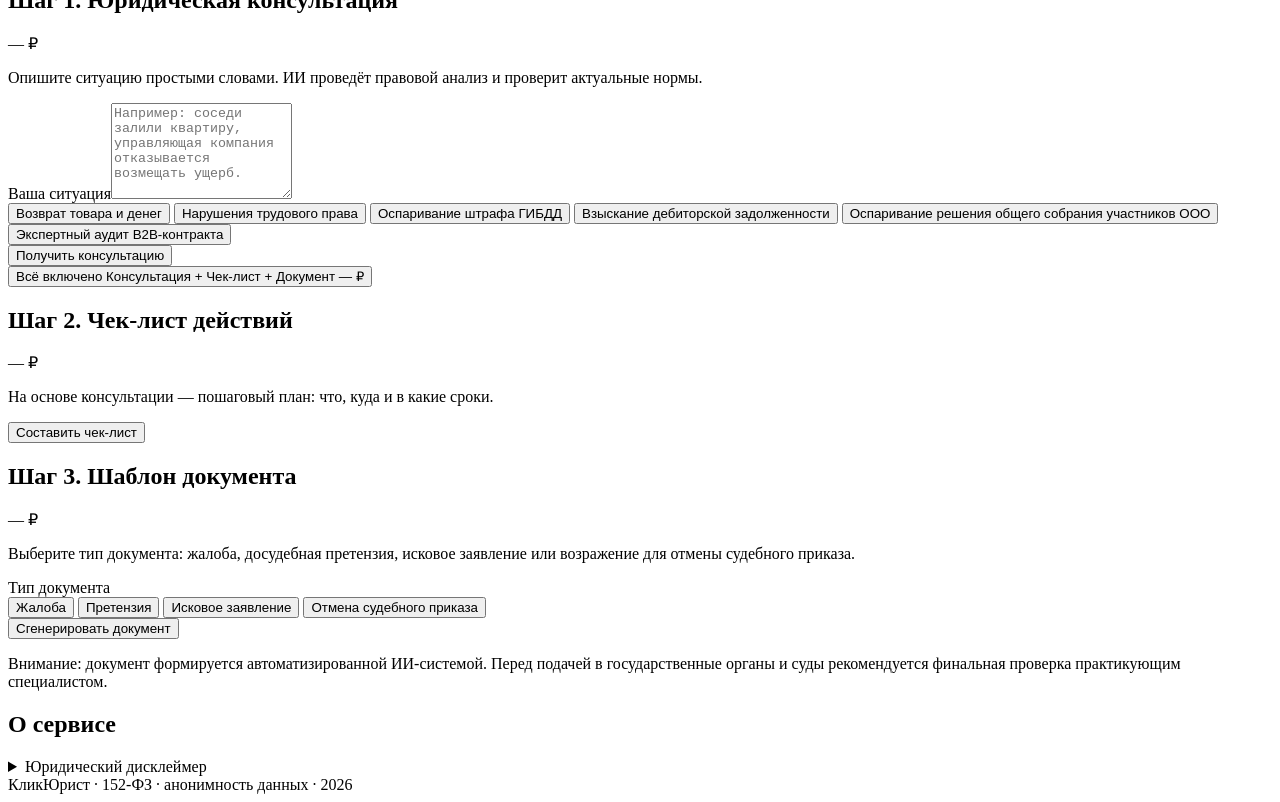
==== commit 94350273: "feat: complete task and update README" ====
--- a/frontend/index.html
+++ b/frontend/index.html
@@ -96,13 +96,25 @@
         <div class="result-actions"><button class="btn secondary" id="toChecklistBtn">Составить чек-лист действий →</button></div>
       </article>
     </section>
-    <section id="checklist" class="card step-locked" data-step="2">
+    <section id="checklist" class="card" data-step="2">
       <header class="card-head"><h2>Шаг 2. Чек-лист действий</h2><span class="badge" id="priceChecklist">— ₽</span></header>
       <p class="card-sub">На основе консультации — пошаговый план: что, куда и в какие сроки.</p>
-      <div class="actions"><button class="btn primary" id="runChecklistBtn" disabled>Составить чек-лист</button><span class="status" id="checklistStatus"></span></div>
-      <article class="result" id="checklistResult" hidden><h3>Чек-лист</h3><div class="result-body" id="checklistResultBody"></div></article>
+      <div class="actions"><button class="btn primary" id="runChecklistBtn">Составить чек-лист</button><span class="status" id="checklistStatus"></span></div>
+      <article class="result" id="checklistResult" hidden>
+        <h3>Чек-лист</h3>
+        <div class="result-timer" id="checklistTimer" hidden><span class="spinner" aria-hidden="true"></span><span id="checklistTimerText">Готовлю чек-лист… Прошло 0 сек.</span></div>
+        <div class="skeleton-loader" id="checklistSkeleton" hidden>
+          <div class="skeleton-line skeleton-title"></div>
+          <div class="skeleton-line"></div>
+          <div class="skeleton-line"></div>
+          <div class="skeleton-line short"></div>
+          <div class="skeleton-line"></div>
+          <div class="skeleton-line short"></div>
+        </div>
+        <div class="result-body" id="checklistResultBody"></div>
+      </article>
     </section>
-    <section id="document" class="card step-locked" data-step="3">
+    <section id="document" class="card" data-step="3">
       <header class="card-head"><h2>Шаг 3. Шаблон документа</h2><span class="badge" id="priceDocument">— ₽</span></header>
       <p class="card-sub">Выберите тип документа: жалоба, досудебная претензия, исковое заявление или возражение для отмены судебного приказа.</p>
       <div class="field"><span>Тип документа</span>
@@ -113,9 +125,19 @@
           <button type="button" class="btn ghost doc-type-btn" data-doc-type="court_order_cancellation" aria-pressed="false">Отмена судебного приказа</button>
         </div>
       </div>
-      <div class="actions"><button class="btn primary" id="runDocumentBtn" disabled>Сгенерировать документ</button><span class="status" id="documentStatus"></span></div>
+      <div class="actions"><button class="btn primary" id="runDocumentBtn">Сгенерировать документ</button><span class="status" id="documentStatus"></span></div>
       <article class="result" id="documentResult" hidden>
-        <h3>Документ</h3><div class="result-body" id="documentResultBody"></div>
+        <h3>Документ</h3>
+        <div class="result-timer" id="documentTimer" hidden><span class="spinner" aria-hidden="true"></span><span id="documentTimerText">Формирую документ… Прошло 0 сек.</span></div>
+        <div class="skeleton-loader" id="documentSkeleton" hidden>
+          <div class="skeleton-line skeleton-title"></div>
+          <div class="skeleton-line"></div>
+          <div class="skeleton-line"></div>
+          <div class="skeleton-line short"></div>
+          <div class="skeleton-line"></div>
+          <div class="skeleton-line short"></div>
+        </div>
+        <div class="result-body" id="documentResultBody"></div>
         <div class="result-actions"><button class="btn secondary" id="runPdfBtn">Скачать PDF-версию</button></div>
       </article>
       <p class="step-disclaimer">Внимание: документ формируется автоматизированной ИИ-системой. Перед подачей в государственные органы и суды рекомендуется финальная проверка практикующим специалистом.</p>
@@ -123,17 +145,6 @@
     <section id="legal" class="card">
       <h2>О сервисе</h2>
       <p id="legalPrivacy"></p>
-      <details class="legal-accordion">
-        <summary>Как мы защищаем ваши персональные данные (152-ФЗ)</summary>
-        <div id="legalMasking">
-          <h4>Режим Zero-Storage</h4>
-          <p>ClickJurist работает в режиме <strong>Zero-Storage</strong> (No-Data-Retention): тексты ваших обращений, фамилии, адреса, телефоны и иные персональные данные <strong>не сохраняются</strong> на серверах. В базе данных хранятся только псевдонимизированный идентификатор сессии (SHA-256 от IP + отпечатка браузера + соли) и технические метрики — без какой-либо возможности восстановить исходные данные.</p>
-          <h4>Локальный контур Stage 1 (маскировка ПДн)</h4>
-          <p>До передачи запроса во внешнюю аналитическую модель (Gemini 2.5 Flash) ваш текст проходит через <strong>изолированный российский контур маскировки</strong>: имена заменяются на <code>[NAME_1]</code>, адреса — на <code>[ADDRESS_1]</code>, телефоны — на <code>[PHONE_1]</code>, названия организаций — на <code>[ORG_1]</code>. Двухслойная защита: LYM (YandexGPT/Ollama) + обязательная regex-страховка. Ни один фрагмент ПДн не покидает пределы РФ.</p>
-          <h4>Защита сессий через JWT</h4>
-          <p>Идентификация сессии реализована через <strong>JWT-токен в HttpOnly, Secure, SameSite=Strict cookie</strong>. JavaScript не может прочитать такой токен (защита от XSS), cookie не отправляется на сторонние сайты (защита от CSRF). Сессия не привязана к IP-адресу — переключение Wi-Fi ↔ LTE не разрывает авторизацию. Дополнительно токен привязан к хешу отпечатка браузера: даже при перехвате cookie злоумышленник не сможет ей воспользоваться без оригинального браузера.</p>
-        </div>
-      </details>
       <details class="legal-accordion">
         <summary>Юридический дисклеймер</summary>
         <p class="disclaimer" id="legalDisclaimer"></p>
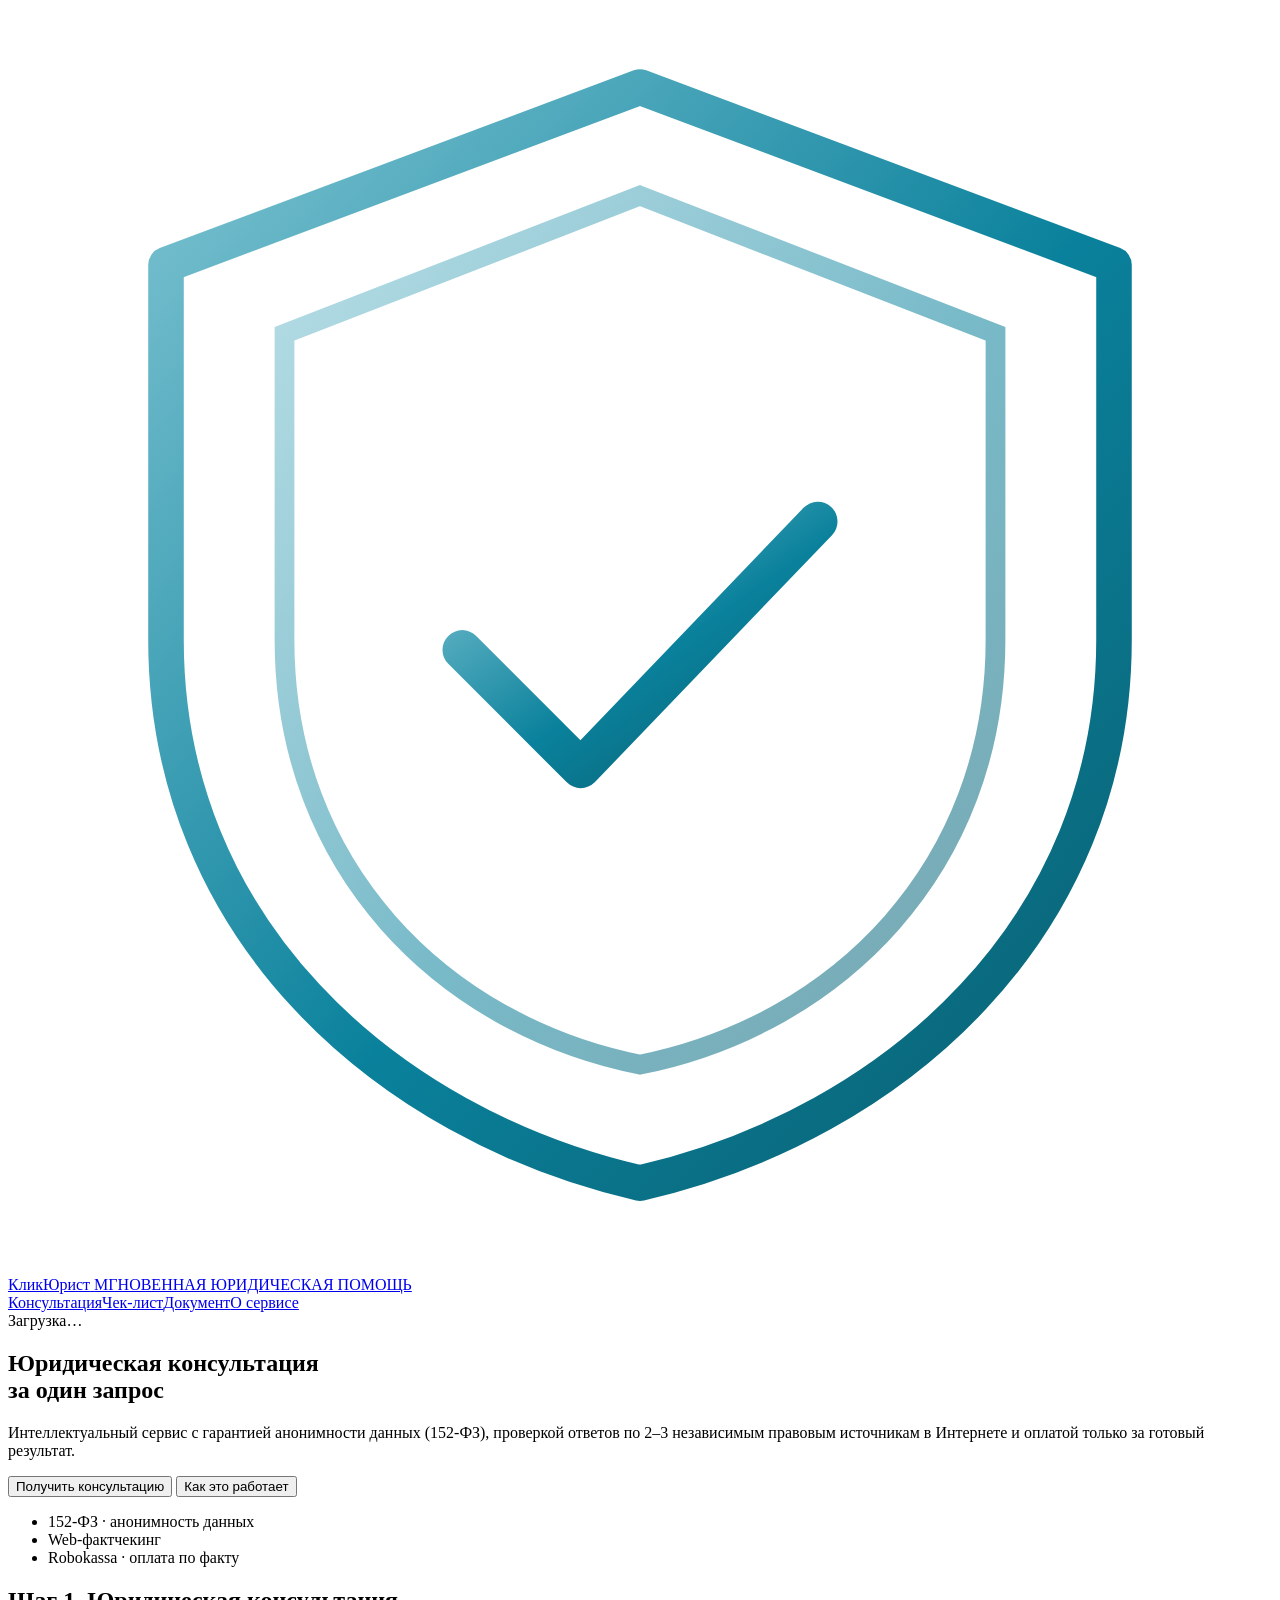
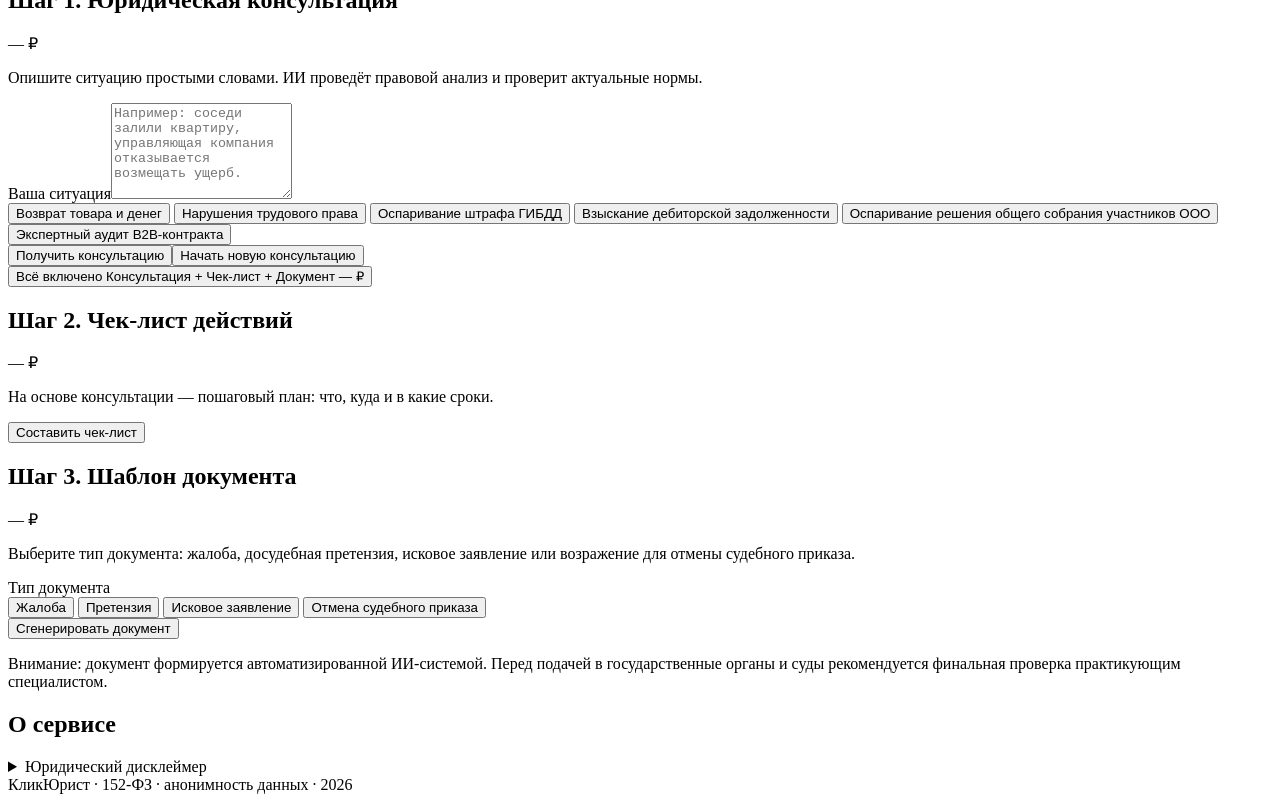
==== commit f04f787b: "feat: complete task and update README" ====
--- a/frontend/index.html
+++ b/frontend/index.html
@@ -72,7 +72,7 @@
         <button type="button" class="quick-tag" data-tag="ooo_meeting">Оспаривание решения общего собрания участников ООО</button>
         <button type="button" class="quick-tag" data-tag="b2b_audit">Экспертный аудит B2B-контракта</button>
       </div>
-      <div class="actions"><button class="btn primary" id="runQueryBtn">Получить консультацию</button><span class="status" id="queryStatus"></span></div>
+      <div class="actions"><button class="btn primary" id="runQueryBtn">Получить консультацию</button><button id="resetAppBtn" class="btn btn-secondary">Начать новую консультацию</button><span class="status" id="queryStatus"></span></div>
       <div class="package-cta" id="packageCta">
         <button type="button" class="btn package-btn" id="runPackageBtn">
           <span class="package-btn-title">Всё включено</span>
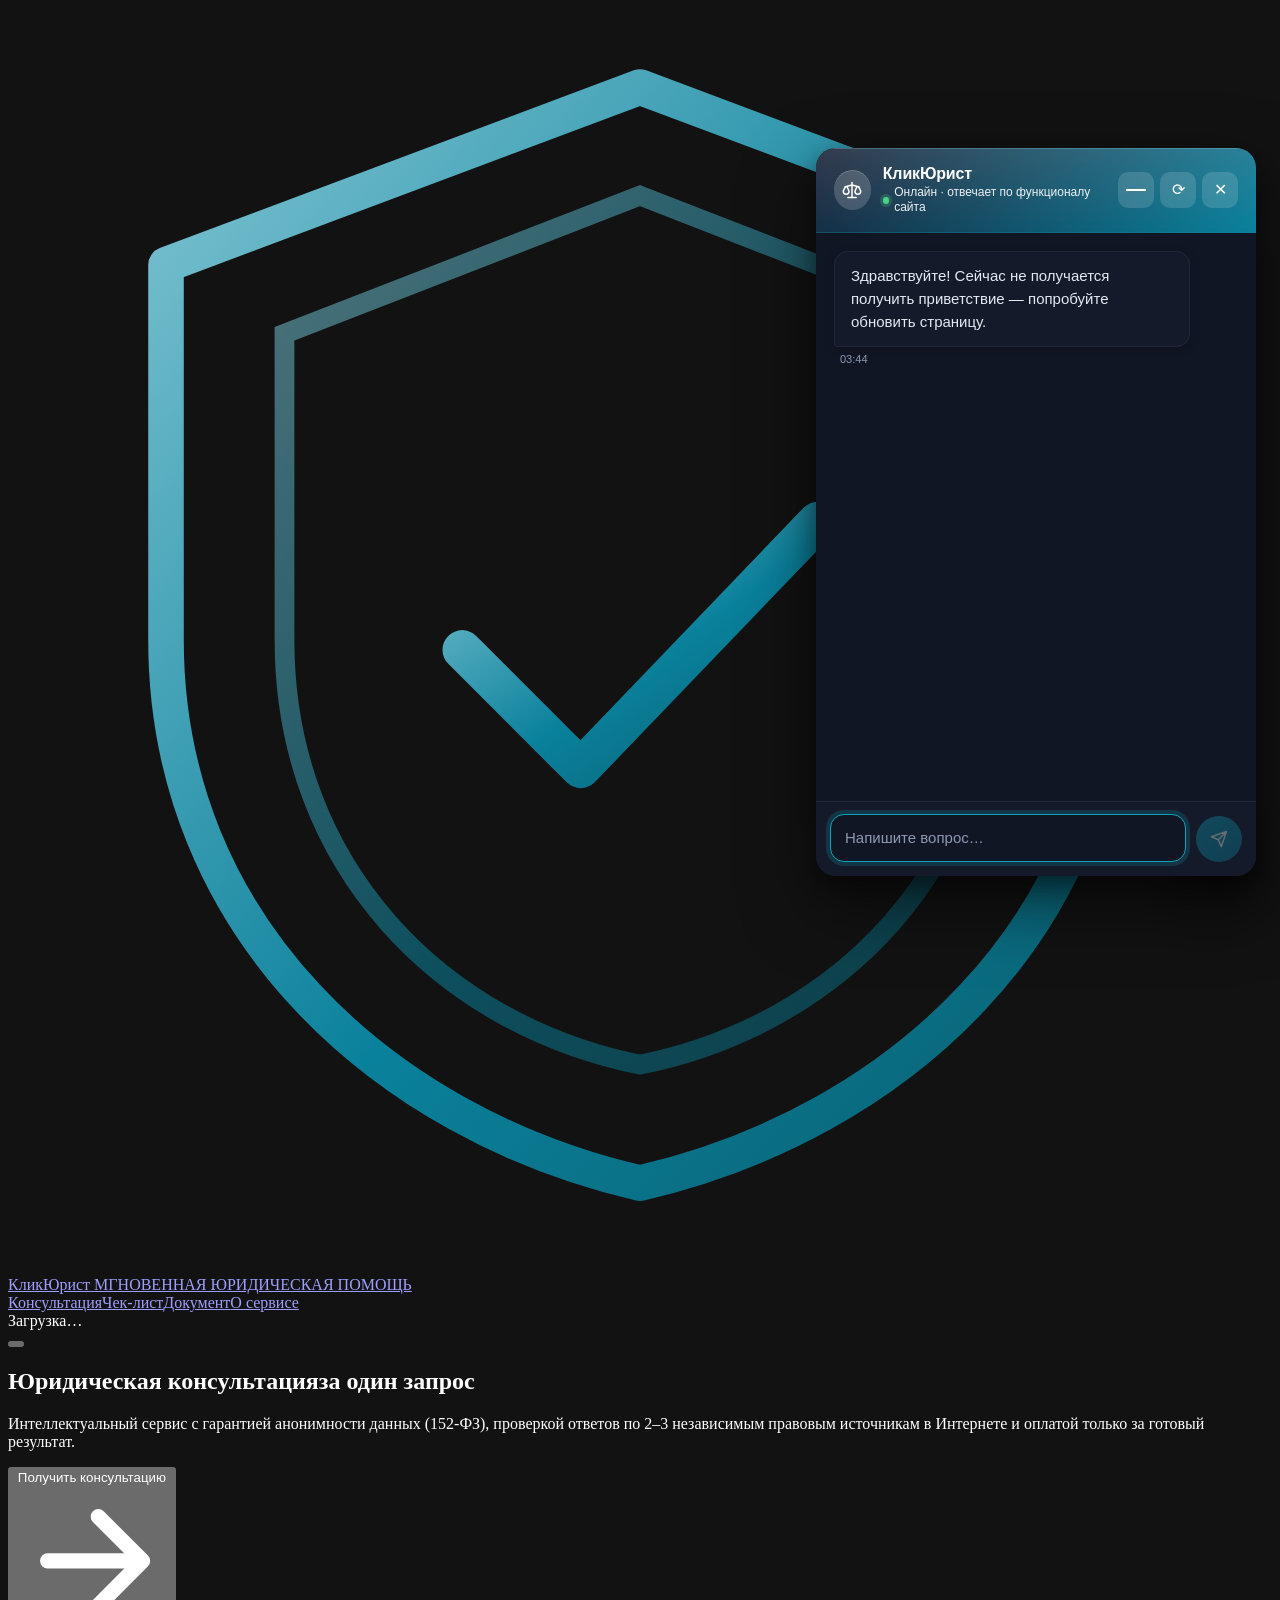
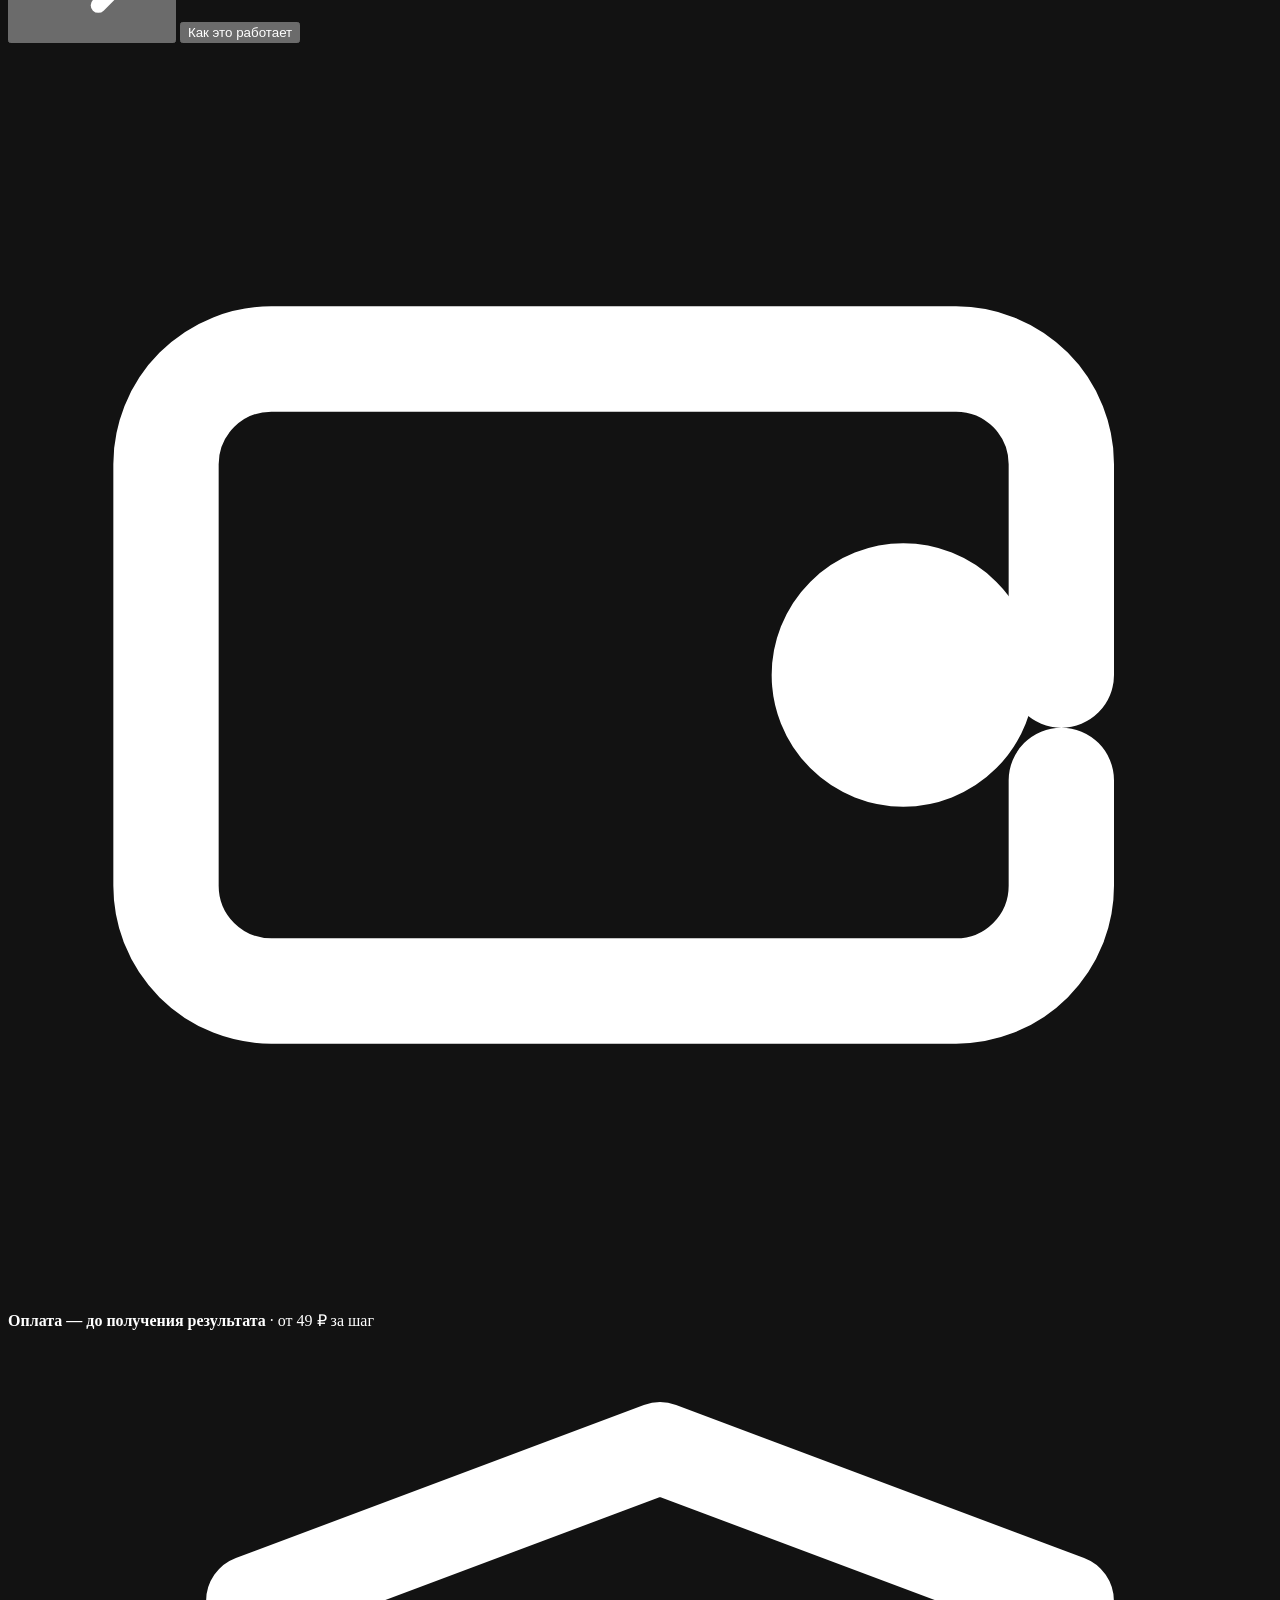
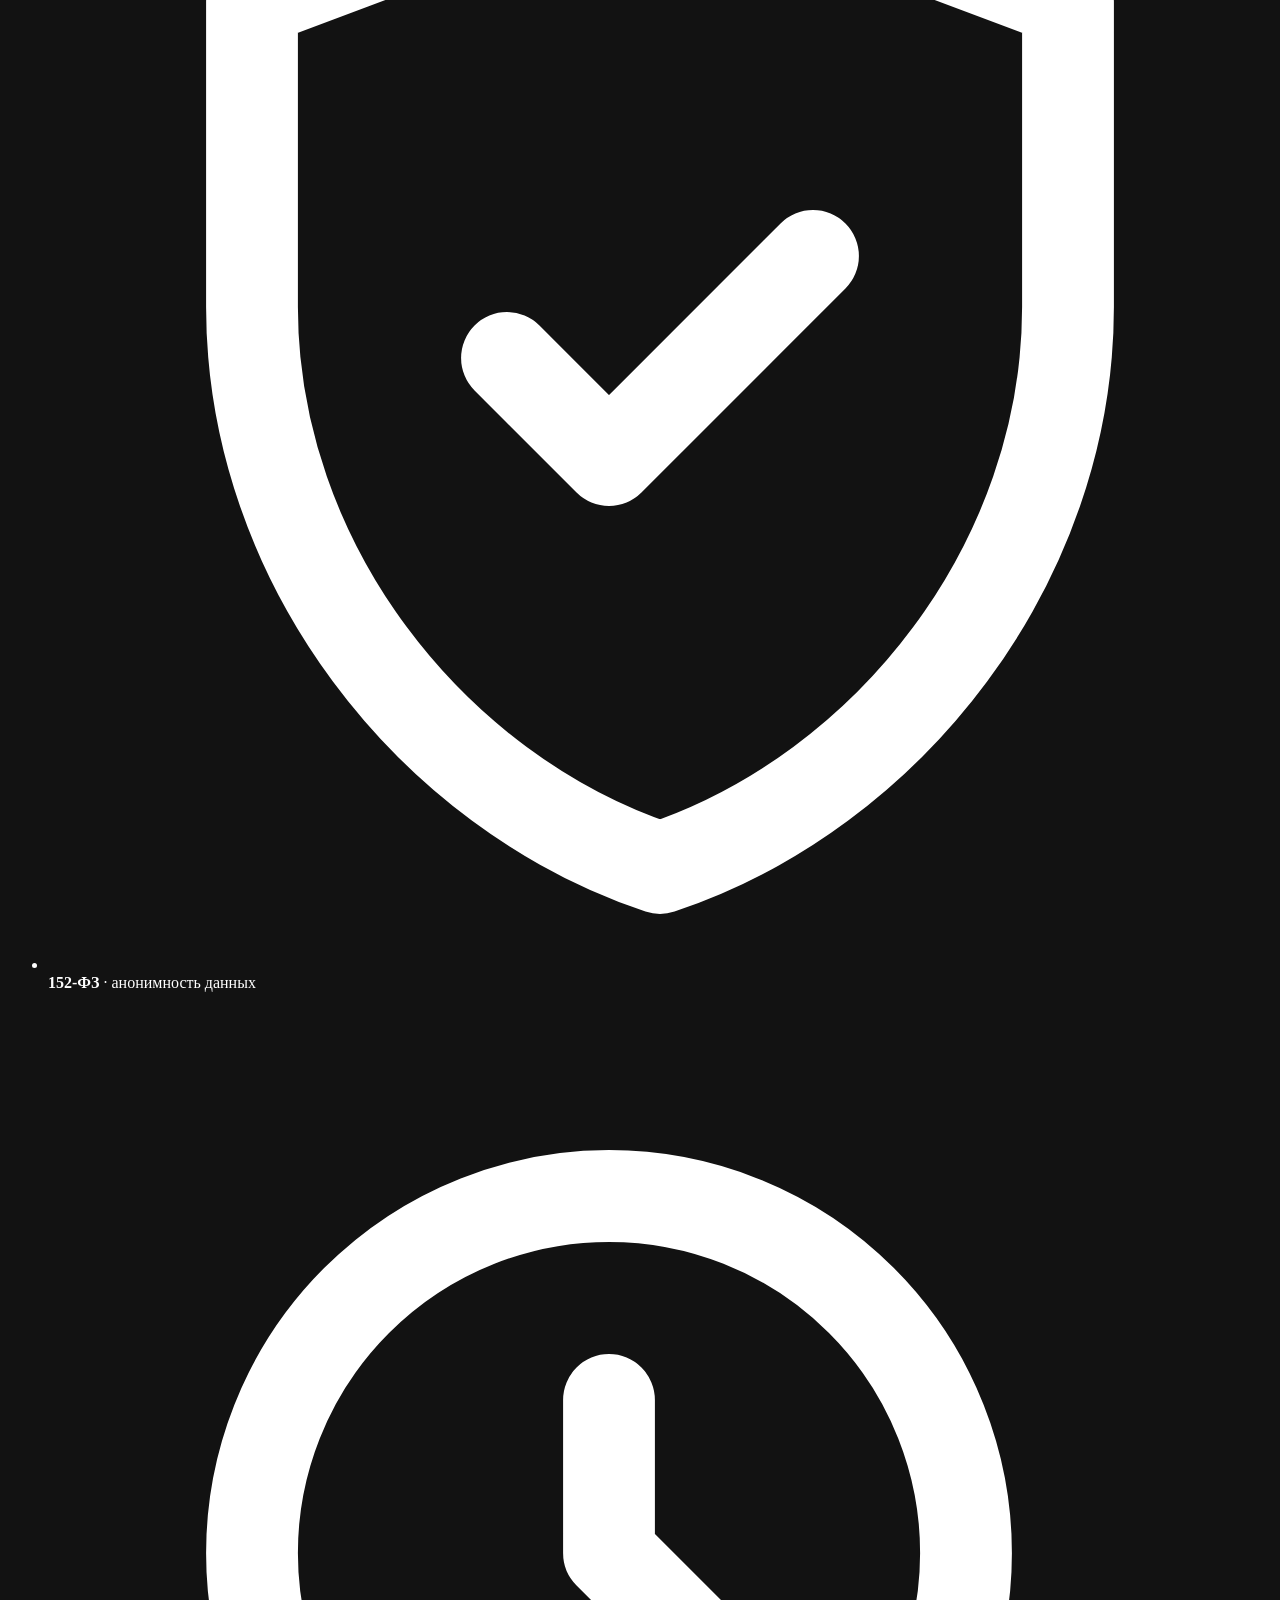
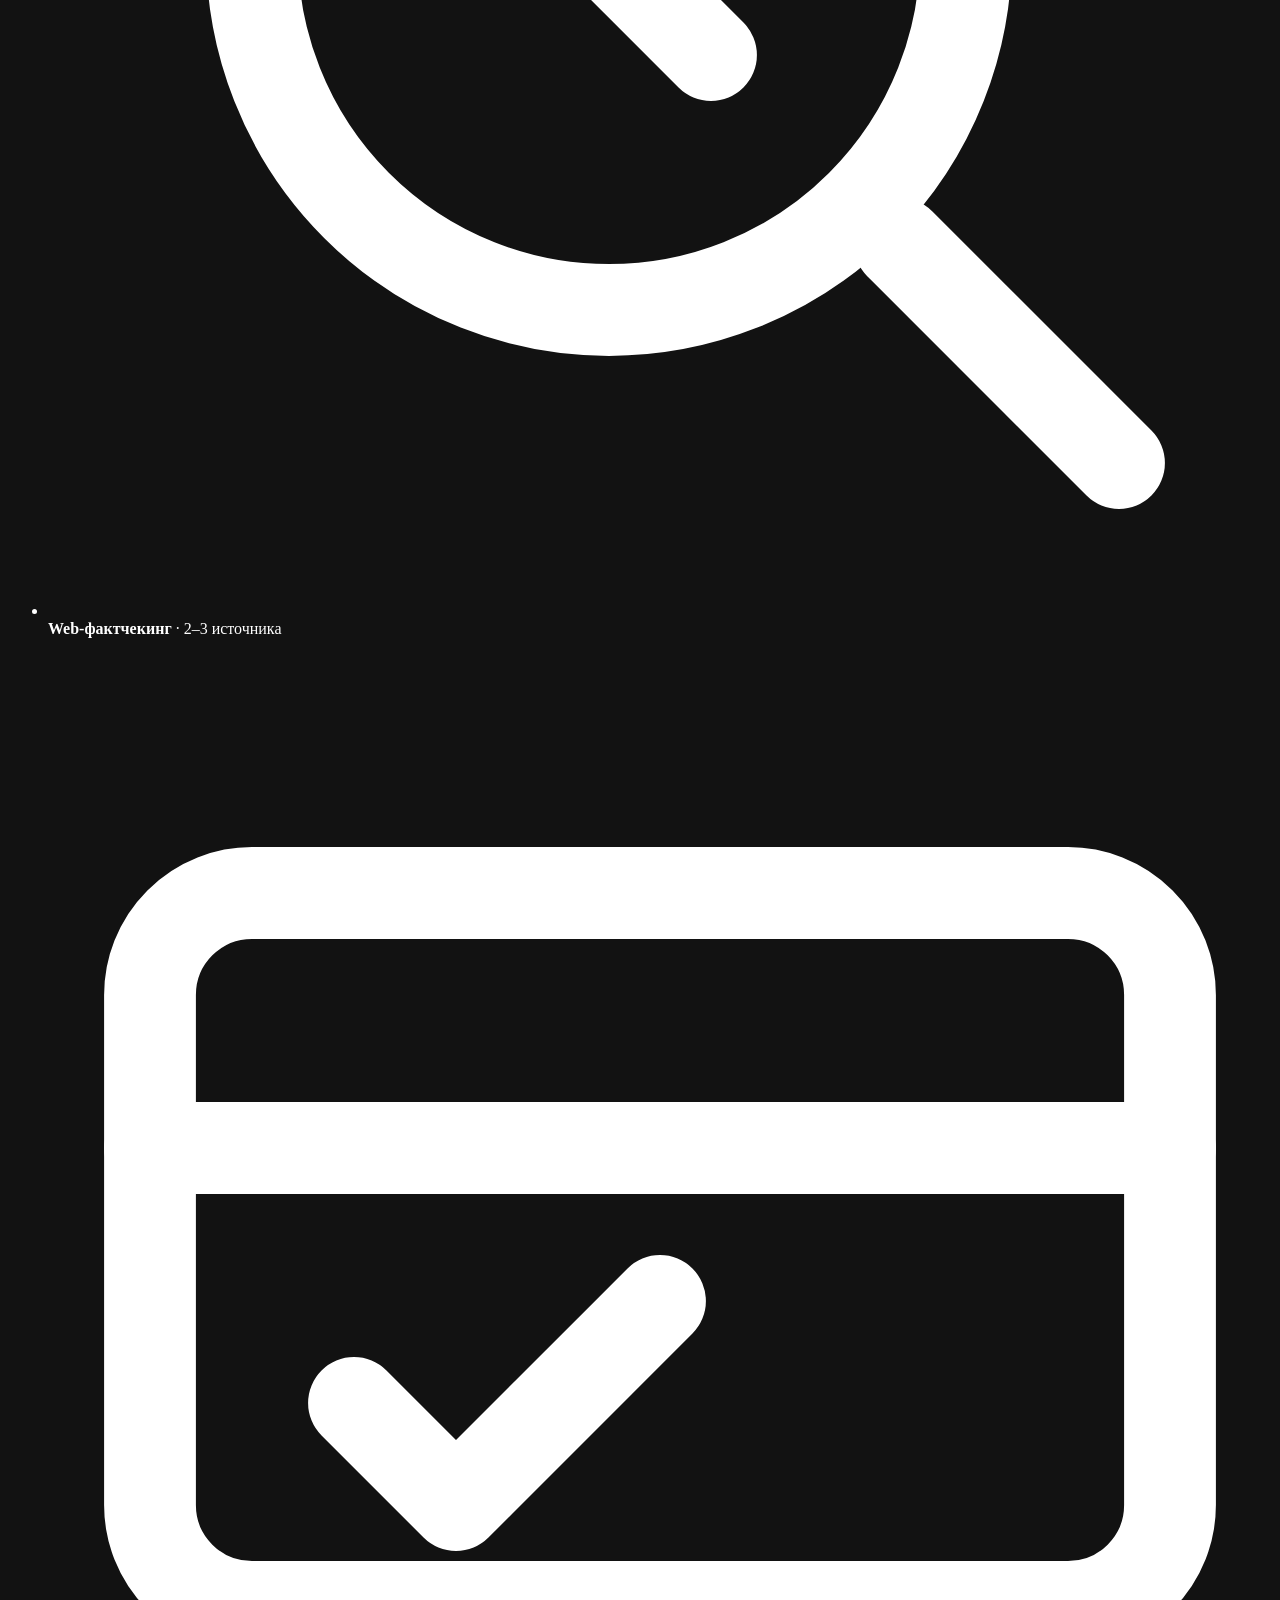
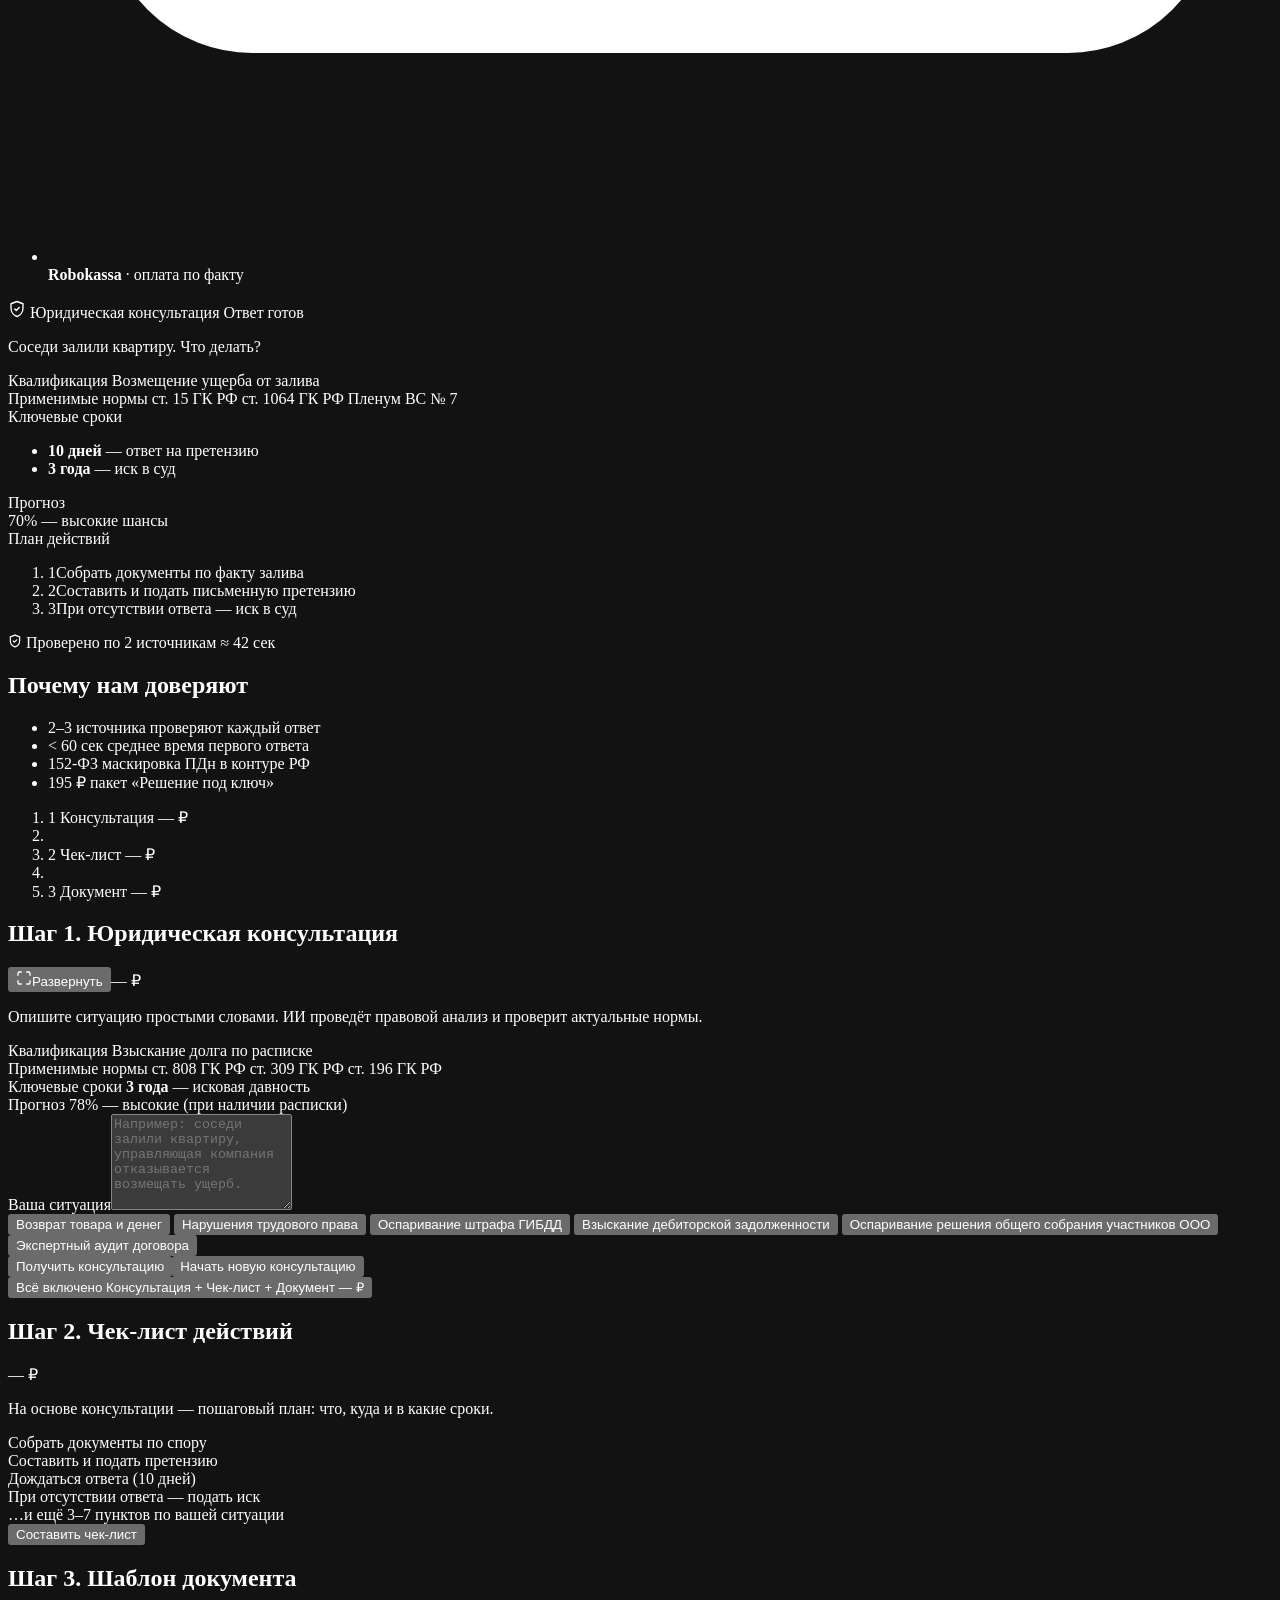
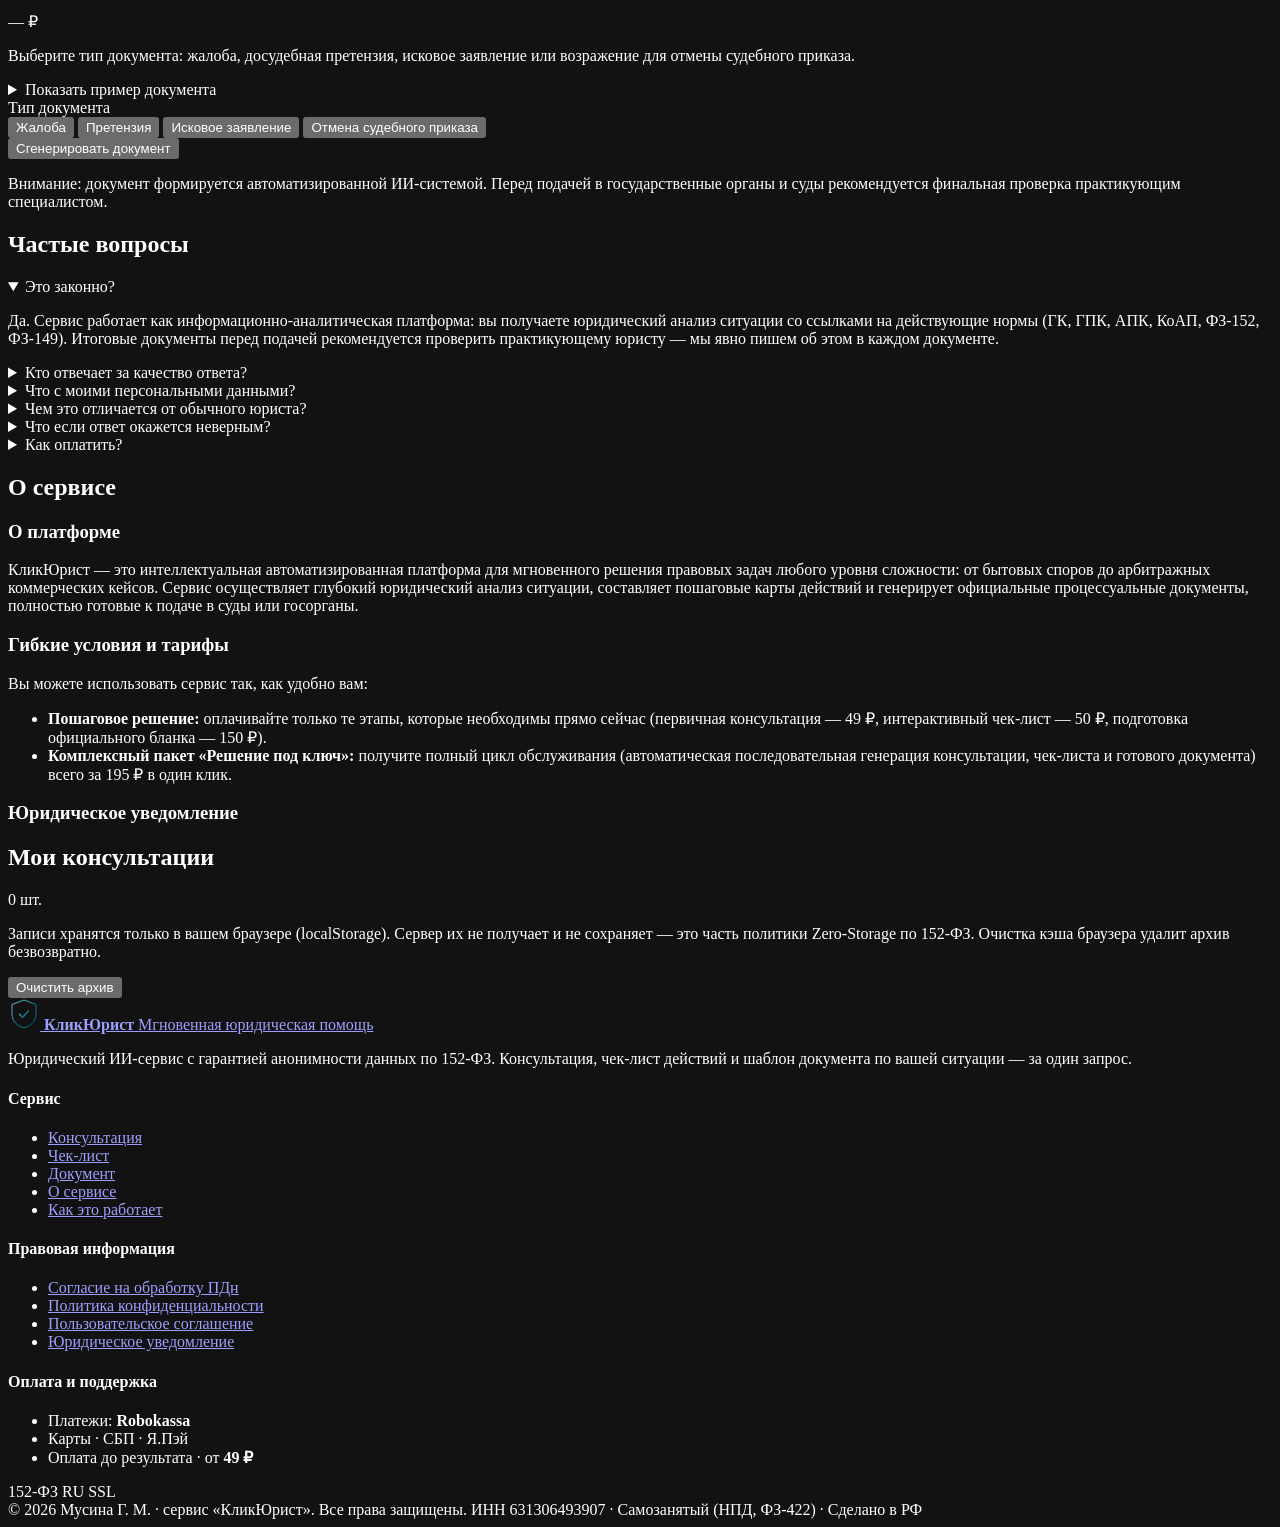
==== commit d8cc8cb1: "feat: complete task and update README" ====
--- a/frontend/index.html
+++ b/frontend/index.html
@@ -3,13 +3,131 @@
 <head>
   <meta charset="utf-8" />
   <meta name="viewport" content="width=device-width, initial-scale=1" />
-  <meta name="description" content="ClickJurist — юридический ИИ-сервис: двухэтапный мегапайплайн, маскировка ПДн в контуре РФ, веб-фактчекинг и оплата через Робокассу." />
-  <title>КликЮрист — юридический ИИ-сервис</title>
+  <meta http-equiv="Cache-Control" content="no-cache, no-store, must-revalidate" />
+  <meta http-equiv="Pragma" content="no-cache" />
+  <meta http-equiv="Expires" content="0" />
+  <meta http-equiv="Content-Language" content="ru" />
+
+  <!-- ===== Базовая SEO-мета ================================================= -->
+  <title>КликЮрист — юридическая консультация за один запрос · от 49 ₽</title>
+  <meta name="description" content="Юридический ИИ-сервис: консультация, чек-лист действий и шаблон официального документа за один запрос. Маскировка ПДн по 152-ФЗ, проверка по 2–3 источникам, оплата через Robokassa. Оплата до результата — от 49 ₽ за шаг." />
+  <meta name="keywords" content="юридическая консультация, ИИ-юрист, юридический сервис, правовая помощь, 152-ФЗ, защита персональных данных, онлайн-консультация юриста, чек-лист, шаблон документа, претензия, исковое заявление" />
+  <meta name="author" content="КликЮрист" />
+  <meta name="robots" content="index, follow, max-image-preview:large" />
+  <meta name="theme-color" content="#0a819c" />
+  <meta name="color-scheme" content="dark" />
+  <meta name="format-detection" content="telephone=no" />
+  <meta name="application-name" content="КликЮрист" />
+  <meta name="apple-mobile-web-app-title" content="КликЮрист" />
+  <meta name="apple-mobile-web-app-capable" content="yes" />
+  <meta name="apple-mobile-web-app-status-bar-style" content="black-translucent" />
+
+  <!-- ===== Open Graph (Facebook, WhatsApp) ================== -->
+  <meta property="og:type" content="website" />
+  <meta property="og:site_name" content="КликЮрист" />
+  <meta property="og:title" content="КликЮрист — юридическая консультация за один запрос" />
+  <meta property="og:description" content="Консультация, чек-лист и шаблон документа по вашей ситуации. Маскировка ПДн по 152-ФЗ. Проверка по 2–3 источникам. Оплата до результата — от 49 ₽ за шаг." />
+  <meta property="og:url" content="/" />
+  <meta property="og:image" content="/static/og.svg" />
+  <meta property="og:image:type" content="image/svg+xml" />
+  <meta property="og:image:width" content="1200" />
+  <meta property="og:image:height" content="630" />
+  <meta property="og:image:alt" content="КликЮрист — юридическая ИИ-консультация за один запрос" />
+  <meta property="og:locale" content="ru_RU" />
+  <meta property="og:locale:alternate" content="en_US" />
+
+  <!-- ===== Twitter Card ===================================================== -->
+  <meta name="twitter:card" content="summary_large_image" />
+  <meta name="twitter:title" content="КликЮрист — юридическая консультация за один запрос" />
+  <meta name="twitter:description" content="Консультация, чек-лист и шаблон документа по вашей ситуации. Оплата до результата — от 49 ₽ за шаг." />
+  <meta name="twitter:image" content="/static/og.svg" />
+  <meta name="twitter:image:alt" content="КликЮрист — юридический ИИ-сервис" />
+
+  <!-- ===== Canonical и пагинация =========================================== -->
+  <link rel="canonical" href="/" />
+
+  <!-- ===== Ассеты ========================================================== -->
   <link rel="preconnect" href="https://fonts.googleapis.com" />
   <link rel="preconnect" href="https://fonts.gstatic.com" crossorigin />
   <link href="https://fonts.googleapis.com/css2?family=Manrope:wght@400;500;600;700;800&display=swap" rel="stylesheet" />
-  <link rel="stylesheet" href="/static/style.css" />
-  <link rel="icon" href="data:image/svg+xml;utf8,<svg xmlns='http://www.w3.org/2000/svg' viewBox='0 0 64 64'><defs><linearGradient id='g' x1='0%25' y1='0%25' x2='100%25' y2='100%25'><stop offset='0%25' stop-color='%237fc4d2'/><stop offset='55%25' stop-color='%230a819c'/><stop offset='100%25' stop-color='%230a5f70'/></linearGradient></defs><path d='M32,3.5 L57,13.5 L57,32 C57,47.5 45,57.5 32,60.5 C19,57.5 7,47.5 7,32 L7,13.5 Z' fill='url(%23g)' stroke='%23ffffff' stroke-opacity='.4' stroke-width='1'/><g stroke='%23ffffff' stroke-width='1.8' stroke-linecap='round' stroke-linejoin='round' fill='none'><line x1='32' y1='18.5' x2='32' y2='43'/><line x1='25' y1='44' x2='39' y2='44'/><line x1='20' y1='21' x2='44' y2='21'/><path d='M32,18.5 L32,21'/><path d='M20,21 L16.5,30 A3.5,3.5 0 0,0 23.5,30 Z'/><path d='M44,21 L40.5,30 A3.5,3.5 0 0,0 47.5,30 Z'/></g><circle cx='32' cy='16.5' r='1.8' fill='%23ffffff'/></svg>" />
+  <link rel="stylesheet" href="/static/style.css?v=27" />
+  <link rel="icon" href="/static/favicon.svg" type="image/svg+xml" />
+  <link rel="apple-touch-icon" href="/static/favicon.svg" />
+
+  <!-- ===== JSON-LD: Organization + SoftwareApplication ====================== -->
+  <script type="application/ld+json">
+  {
+    "@context": "https://schema.org",
+    "@graph": [
+      {
+        "@type": "Organization",
+        "@id": "/#organization",
+        "name": "КликЮрист",
+        "alternateName": "ClickJurist",
+        "url": "/",
+        "logo": {
+          "@type": "ImageObject",
+          "url": "/static/favicon.svg",
+          "width": 64,
+          "height": 64
+        },
+        "founder": {
+          "@type": "Person",
+          "name": "Мусина Гульназ Мягазовна",
+          "email": "gmusina@list.ru",
+          "identifier": "631306493907"
+        },
+        "address": {
+          "@type": "PostalAddress",
+          "streetAddress": "ул. Мичурина, д. 152, кв. 8",
+          "addressLocality": "Самара",
+          "postalCode": "443086",
+          "addressCountry": "RU"
+        },
+        "contactPoint": [
+          {
+            "@type": "ContactPoint",
+            "email": "gmusina@list.ru",
+            "contactType": "customer support",
+            "availableLanguage": ["Russian"]
+          }
+        ],
+        "sameAs": []
+      },
+      {
+        "@type": "SoftwareApplication",
+        "@id": "/#app",
+        "name": "КликЮрист",
+        "applicationCategory": "BusinessApplication",
+        "applicationSubCategory": "Legal Service",
+        "operatingSystem": "Web",
+        "description": "Юридический ИИ-сервис: консультация, чек-лист действий и шаблон документа по вашей ситуации с проверкой по 2–3 независимым правовым источникам.",
+        "offers": {
+          "@type": "AggregateOffer",
+          "lowPrice": "0",
+          "highPrice": "195",
+          "priceCurrency": "RUB",
+          "offerCount": "3"
+        },
+        "featureList": [
+          "Юридическая консультация",
+          "Пошаговый чек-лист действий",
+          "Шаблон официального документа",
+          "Маскировка ПДн по 152-ФЗ",
+          "Проверка по 2–3 источникам"
+        ]
+      },
+      {
+        "@type": "WebSite",
+        "@id": "/#website",
+        "url": "/",
+        "name": "КликЮрист",
+        "inLanguage": "ru-RU",
+        "publisher": {"@id": "/#organization"}
+      }
+    ]
+  }
+  </script>
 </head>
 <body>
   <header class="topbar">
@@ -43,26 +161,224 @@
         <span class="brand-tagline">МГНОВЕННАЯ ЮРИДИЧЕСКАЯ ПОМОЩЬ</span>
       </span>
     </a>
-    <nav class="nav-links"><a href="#consult">Консультация</a><a href="#checklist">Чек-лист</a><a href="#document">Документ</a><a href="#legal">О сервисе</a></nav>
+    <nav class="nav-links" aria-label="Основная навигация"><a href="#consult">Консультация</a><a href="#checklist">Чек-лист</a><a href="#document">Документ</a><a href="#legal">О сервисе</a></nav>
     <div class="session-chip" id="sessionChip"><span class="dot"></span><span id="sessionLabel">Загрузка…</span></div>
+    <button class="nav-toggle" id="navToggle" type="button" aria-label="Открыть меню" aria-expanded="false" aria-controls="navDrawer">
+      <span class="nav-toggle__bar"></span>
+      <span class="nav-toggle__bar"></span>
+      <span class="nav-toggle__bar"></span>
+    </button>
   </header>
+  <div class="nav-drawer" id="navDrawer" hidden aria-label="Меню">
+    <nav class="nav-drawer__nav">
+      <a href="#consult" data-drawer-link>Консультация</a>
+      <a href="#checklist" data-drawer-link>Чек-лист</a>
+      <a href="#document" data-drawer-link>Документ</a>
+      <a href="#legal" data-drawer-link>О сервисе</a>
+    </nav>
+  </div>
   <main>
     <section class="hero">
-      <h1>Юридическая консультация<br />за один запрос</h1>
-      <p class="lead">Интеллектуальный сервис с гарантией анонимности данных (152-ФЗ), проверкой ответов по 2–3 независимым правовым источникам в Интернете и оплатой только за готовый результат.</p>
-      <div class="hero-cta">
-        <button class="btn primary" data-scroll="consult">Получить консультацию</button>
-        <button class="btn ghost" data-scroll="legal">Как это работает</button>
-      </div>
-      <ul class="hero-tags">
-        <li>152-ФЗ · анонимность данных</li>
-        <li>Web-фактчекинг</li>
-        <li>Robokassa · оплата по факту</li>
+      <div class="hero__inner">
+        <div class="hero__text">
+          <h1><span class="h1-line">Юридическая консультация</span><span class="h1-line">за один запрос</span></h1>
+          <p class="lead">Интеллектуальный сервис с гарантией анонимности данных (152-ФЗ), проверкой ответов по 2–3 независимым правовым источникам в Интернете и оплатой только за готовый результат.</p>
+          <div class="hero-cta">
+            <button class="btn primary hero-cta__primary" data-scroll="consult">
+              <span>Получить консультацию</span>
+              <svg class="hero-cta__arrow" viewBox="0 0 24 24" fill="none" stroke="currentColor" stroke-width="2.4" stroke-linecap="round" stroke-linejoin="round" aria-hidden="true"><path d="M5 12h14"/><path d="m13 5 7 7-7 7"/></svg>
+            </button>
+            <button class="btn btn-secondary hero-cta__secondary" data-scroll="legal">Как это работает</button>
+          </div>
+          <div class="hero-promo" id="heroPromo" aria-live="polite">
+            <svg class="hero-promo__icon" viewBox="0 0 24 24" fill="none" stroke="currentColor" stroke-width="2" stroke-linecap="round" stroke-linejoin="round" aria-hidden="true">
+              <path d="M20 12V8a2 2 0 0 0-2-2H5a2 2 0 0 0-2 2v8a2 2 0 0 0 2 2h13a2 2 0 0 0 2-2v-2"/>
+              <circle cx="17" cy="12" r="1.5" fill="currentColor"/>
+            </svg>
+            <span><strong>Оплата — до получения результата</strong> · от 49 ₽ за шаг</span>
+          </div>
+          <ul class="hero-tags">
+            <li>
+              <svg class="hero-tag__icon" viewBox="0 0 24 24" fill="none" stroke="currentColor" stroke-width="1.8" stroke-linecap="round" stroke-linejoin="round" aria-hidden="true">
+                <path d="M12 2 4 5v6c0 5 3.5 9.5 8 11 4.5-1.5 8-6 8-11V5l-8-3z"/>
+                <path d="m9 12 2 2 4-4"/>
+              </svg>
+              <span><strong>152-ФЗ</strong> · анонимность данных</span>
+            </li>
+            <li>
+              <svg class="hero-tag__icon" viewBox="0 0 24 24" fill="none" stroke="currentColor" stroke-width="1.8" stroke-linecap="round" stroke-linejoin="round" aria-hidden="true">
+                <circle cx="11" cy="11" r="7"/>
+                <path d="m21 21-4.3-4.3"/>
+                <path d="M11 8v3l2 2"/>
+              </svg>
+              <span><strong>Web-фактчекинг</strong> · 2–3 источника</span>
+            </li>
+            <li>
+              <svg class="hero-tag__icon" viewBox="0 0 24 24" fill="none" stroke="currentColor" stroke-width="1.8" stroke-linecap="round" stroke-linejoin="round" aria-hidden="true">
+                <rect x="2" y="5" width="20" height="14" rx="2"/>
+                <path d="M2 10h20"/>
+                <path d="m6 15 2 2 4-4"/>
+              </svg>
+              <span><strong>Robokassa</strong> · оплата по факту</span>
+            </li>
+          </ul>
+        </div>
+        <div class="hero__visual" aria-hidden="true">
+          <!-- Декоративная mock-карточка результата консультации.
+               Показывает формат продукта до покупки: «вы описываете ситуацию —
+               получаете квалификацию, нормы и пошаговый план». -->
+          <div class="consult-card">
+            <header class="consult-card__head">
+              <span class="consult-card__brand">
+                <span class="consult-card__shield" aria-hidden="true">
+                  <svg viewBox="0 0 24 24" width="18" height="18" fill="none" stroke="currentColor" stroke-width="1.8" stroke-linecap="round" stroke-linejoin="round">
+                    <path d="M12 2 4 5v6c0 5 3.5 9.5 8 11 4.5-1.5 8-6 8-11V5l-8-3z"/>
+                    <path d="m9 12 2 2 4-4"/>
+                  </svg>
+                </span>
+                <span class="consult-card__title">Юридическая консультация</span>
+              </span>
+              <span class="consult-card__status">
+                <span class="consult-card__status-dot"></span>
+                Ответ готов
+              </span>
+            </header>
+            <div class="consult-card__body">
+              <div class="consult-card__msg consult-card__msg--user">
+                <p>Соседи залили квартиру. Что делать?</p>
+              </div>
+              <div class="consult-card__msg consult-card__msg--bot">
+                <div class="consult-card__block">
+                  <span class="consult-card__block-label">Квалификация</span>
+                  <span class="consult-card__block-value">Возмещение ущерба от залива</span>
+                </div>
+                <div class="consult-card__block">
+                  <span class="consult-card__block-label">Применимые нормы</span>
+                  <span class="consult-card__chips">
+                    <span class="consult-card__chip">ст. 15 ГК РФ</span>
+                    <span class="consult-card__chip">ст. 1064 ГК РФ</span>
+                    <span class="consult-card__chip">Пленум ВС № 7</span>
+                  </span>
+                </div>
+                <div class="consult-card__block">
+                  <span class="consult-card__block-label">Ключевые сроки</span>
+                  <ul class="consult-card__deadlines">
+                    <li>
+                      <span class="consult-card__deadline-dot consult-card__deadline-dot--green" aria-hidden="true"></span>
+                      <span><strong>10 дней</strong> — ответ на претензию</span>
+                    </li>
+                    <li>
+                      <span class="consult-card__deadline-dot consult-card__deadline-dot--yellow" aria-hidden="true"></span>
+                      <span><strong>3 года</strong> — иск в суд</span>
+                    </li>
+                  </ul>
+                </div>
+                <div class="consult-card__block">
+                  <span class="consult-card__block-label">Прогноз</span>
+                  <div class="consult-card__probability">
+                    <div class="consult-card__bar" aria-hidden="true">
+                      <span class="consult-card__bar-fill consult-card__bar-fill--green" style="width: 70%"></span>
+                    </div>
+                    <span class="consult-card__probability-value">70% — высокие шансы</span>
+                  </div>
+                </div>
+                <div class="consult-card__plan">
+                  <span class="consult-card__plan-title">План действий</span>
+                  <ol class="consult-card__plan-list">
+                    <li><span class="consult-card__plan-num">1</span>Собрать документы по факту залива</li>
+                    <li><span class="consult-card__plan-num">2</span>Составить и подать письменную претензию</li>
+                    <li><span class="consult-card__plan-num">3</span>При отсутствии ответа — иск в суд</li>
+                  </ol>
+                </div>
+              </div>
+            </div>
+            <footer class="consult-card__foot">
+              <span class="consult-card__verify">
+                <svg viewBox="0 0 24 24" width="14" height="14" fill="none" stroke="currentColor" stroke-width="2" stroke-linecap="round" stroke-linejoin="round" aria-hidden="true">
+                  <path d="M12 2 4 5v6c0 5 3.5 9.5 8 11 4.5-1.5 8-6 8-11V5l-8-3z"/>
+                  <path d="m9 12 2 2 4-4"/>
+                </svg>
+                Проверено по 2 источникам
+              </span>
+              <span class="consult-card__time">≈ 42 сек</span>
+            </footer>
+          </div>
+          <div class="hero__visual-glow" aria-hidden="true"></div>
+        </div>
+      </div>
+    </section>
+    <section class="trust" aria-label="Почему нам доверяют">
+      <h2 class="trust__title">Почему нам доверяют</h2>
+      <ul class="trust__grid">
+        <li class="trust__card">
+          <span class="trust__num">2–3</span>
+          <span class="trust__caption">источника проверяют каждый ответ</span>
+        </li>
+        <li class="trust__card">
+          <span class="trust__num">&lt; 60&nbsp;сек</span>
+          <span class="trust__caption">среднее время первого ответа</span>
+        </li>
+        <li class="trust__card">
+          <span class="trust__num">152-ФЗ</span>
+          <span class="trust__caption">маскировка ПДн в контуре РФ</span>
+        </li>
+        <li class="trust__card">
+          <span class="trust__num">195&nbsp;₽</span>
+          <span class="trust__caption">пакет «Решение под ключ»</span>
+        </li>
       </ul>
     </section>
-    <section id="consult" class="card">
-      <header class="card-head"><h2>Шаг 1. Юридическая консультация</h2><span class="badge" id="priceConsult">— ₽</span></header>
+    <ol class="stepper" aria-label="Этапы работы">
+      <li class="stepper__item is-current" data-scroll="consult" data-step="1">
+        <span class="stepper__num">1</span>
+        <span class="stepper__label">Консультация</span>
+        <span class="stepper__price" data-step-price="consult">— ₽</span>
+      </li>
+      <li class="stepper__sep" aria-hidden="true"></li>
+      <li class="stepper__item" data-scroll="checklist" data-step="2">
+        <span class="stepper__num">2</span>
+        <span class="stepper__label">Чек-лист</span>
+        <span class="stepper__price" data-step-price="checklist">— ₽</span>
+      </li>
+      <li class="stepper__sep" aria-hidden="true"></li>
+      <li class="stepper__item" data-scroll="document" data-step="3">
+        <span class="stepper__num">3</span>
+        <span class="stepper__label">Документ</span>
+        <span class="stepper__price" data-step-price="document">— ₽</span>
+      </li>
+    </ol>
+    <div class="steps-grid">
+      <section id="consult" class="card step-card">
+      <header class="card-head"><h2>Шаг 1. Юридическая консультация</h2><div class="card-head__actions"><button type="button" class="step-expand" id="stepExpandBtn" aria-pressed="false" aria-label="Развернуть на весь экран" title="Развернуть на весь экран — удобнее вводить длинный текст"><svg viewBox="0 0 24 24" width="16" height="16" fill="none" stroke="currentColor" stroke-width="2" stroke-linecap="round" stroke-linejoin="round" aria-hidden="true"><path d="M3 8V5a2 2 0 0 1 2-2h3"/><path d="M21 8V5a2 2 0 0 0-2-2h-3"/><path d="M3 16v3a2 2 0 0 0 2 2h3"/><path d="M21 16v3a2 2 0 0 1-2 2h-3"/></svg><span>Развернуть</span></button><span class="badge" id="priceConsult">— ₽</span></div></header>
       <p class="card-sub">Опишите ситуацию простыми словами. ИИ проведёт правовой анализ и проверит актуальные нормы.</p>
+      <div class="step-preview" aria-label="Пример результата">
+        <div class="step-preview-row">
+          <span class="step-preview-label">Квалификация</span>
+          <span class="step-preview-value">Взыскание долга по расписке</span>
+        </div>
+        <div class="step-preview-row">
+          <span class="step-preview-label">Применимые нормы</span>
+          <span class="step-preview-chips">
+            <span class="step-preview-chip">ст. 808 ГК РФ</span>
+            <span class="step-preview-chip">ст. 309 ГК РФ</span>
+            <span class="step-preview-chip">ст. 196 ГК РФ</span>
+          </span>
+        </div>
+        <div class="step-preview-row">
+          <span class="step-preview-label">Ключевые сроки</span>
+          <span class="step-preview-deadline">
+            <span class="step-preview-deadline-dot step-preview-deadline-dot--yellow" aria-hidden="true"></span>
+            <strong>3 года</strong> — исковая давность
+          </span>
+        </div>
+        <div class="step-preview-row">
+          <span class="step-preview-label">Прогноз</span>
+          <span class="step-preview-probability">
+            <span class="step-preview-bar" aria-hidden="true"><span style="width: 78%"></span></span>
+            <span class="step-preview-probability-text">78% — высокие (при наличии расписки)</span>
+          </span>
+        </div>
+      </div>
       <label class="field"><span>Ваша ситуация</span><textarea id="queryInput" rows="6" placeholder="Например: соседи залили квартиру, управляющая компания отказывается возмещать ущерб."></textarea></label>
       <div class="quick-tags" id="quickTags" aria-label="Быстрые пресеты">
         <button type="button" class="quick-tag" data-tag="refund_goods">Возврат товара и денег</button>
@@ -70,7 +386,7 @@
         <button type="button" class="quick-tag" data-tag="gibdd_fine">Оспаривание штрафа ГИБДД</button>
         <button type="button" class="quick-tag" data-tag="debt_recovery">Взыскание дебиторской задолженности</button>
         <button type="button" class="quick-tag" data-tag="ooo_meeting">Оспаривание решения общего собрания участников ООО</button>
-        <button type="button" class="quick-tag" data-tag="b2b_audit">Экспертный аудит B2B-контракта</button>
+        <button type="button" class="quick-tag" data-tag="b2b_audit">Экспертный аудит договора</button>
       </div>
       <div class="actions"><button class="btn primary" id="runQueryBtn">Получить консультацию</button><button id="resetAppBtn" class="btn btn-secondary">Начать новую консультацию</button><span class="status" id="queryStatus"></span></div>
       <div class="package-cta" id="packageCta">
@@ -91,14 +407,54 @@
           <div class="skeleton-line"></div>
           <div class="skeleton-line short"></div>
         </div>
+        <div class="result-summary" id="querySummary" hidden aria-label="Краткая сводка по ситуации">
+          <div class="summary-item">
+            <span class="summary-label">Тип спора</span>
+            <span class="summary-value" data-summary="category">—</span>
+          </div>
+          <div class="summary-item">
+            <span class="summary-label">Применимые нормы</span>
+            <span class="summary-value" data-summary="norms">—</span>
+          </div>
+          <div class="summary-item">
+            <span class="summary-label">Ключевой срок</span>
+            <span class="summary-value" data-summary="deadline">—</span>
+          </div>
+          <div class="summary-item">
+            <span class="summary-label">Уровень риска</span>
+            <span class="summary-value" data-summary="risk">—</span>
+          </div>
+        </div>
         <div class="result-body" id="queryResultBody"></div>
         <details class="sources" id="querySources" hidden><summary>Источники и ссылки</summary><ul id="querySourcesList"></ul></details>
         <div class="result-actions"><button class="btn secondary" id="toChecklistBtn">Составить чек-лист действий →</button></div>
       </article>
     </section>
-    <section id="checklist" class="card" data-step="2">
+    <section id="checklist" class="card step-card" data-step="2">
       <header class="card-head"><h2>Шаг 2. Чек-лист действий</h2><span class="badge" id="priceChecklist">— ₽</span></header>
       <p class="card-sub">На основе консультации — пошаговый план: что, куда и в какие сроки.</p>
+      <div class="step-preview step-preview--list" aria-label="Пример результата">
+        <div class="step-preview-item">
+          <span class="step-preview-check" aria-hidden="true"></span>
+          <span>Собрать документы по спору</span>
+        </div>
+        <div class="step-preview-item">
+          <span class="step-preview-check" aria-hidden="true"></span>
+          <span>Составить и подать претензию</span>
+        </div>
+        <div class="step-preview-item">
+          <span class="step-preview-check" aria-hidden="true"></span>
+          <span>Дождаться ответа (10 дней)</span>
+        </div>
+        <div class="step-preview-item">
+          <span class="step-preview-check" aria-hidden="true"></span>
+          <span>При отсутствии ответа — подать иск</span>
+        </div>
+        <div class="step-preview-item step-preview-item--muted">
+          <span class="step-preview-check" aria-hidden="true"></span>
+          <span>…и ещё 3–7 пунктов по вашей ситуации</span>
+        </div>
+      </div>
       <div class="actions"><button class="btn primary" id="runChecklistBtn">Составить чек-лист</button><span class="status" id="checklistStatus"></span></div>
       <article class="result" id="checklistResult" hidden>
         <h3>Чек-лист</h3>
@@ -114,9 +470,18 @@
         <div class="result-body" id="checklistResultBody"></div>
       </article>
     </section>
-    <section id="document" class="card" data-step="3">
+    <section id="document" class="card step-card" data-step="3">
       <header class="card-head"><h2>Шаг 3. Шаблон документа</h2><span class="badge" id="priceDocument">— ₽</span></header>
       <p class="card-sub">Выберите тип документа: жалоба, досудебная претензия, исковое заявление или возражение для отмены судебного приказа.</p>
+      <details class="step-preview step-preview--doc" aria-label="Пример результата">
+        <summary>Показать пример документа</summary>
+        <div class="step-preview-doc-body">
+          <p class="step-preview-doc-title">Претензия о возврате денежных средств</p>
+          <p>Кому: ООО «Управляющая компания»<br />От кого: Иванов И.И.<br />Дата: 03.10.2026</p>
+          <p>Я, Иванов Иван Иванович, 12.08.2026 обратился в вашу организацию с заявлением о возмещении ущерба, причинённого заливом квартиры …</p>
+          <p class="step-preview-doc-mute">…и далее 8–12 разделов с правовым обоснованием, ссылками на ст. 15, 1064 ГК РФ и приложениями.</p>
+        </div>
+      </details>
       <div class="field"><span>Тип документа</span>
         <div class="doc-type-row" id="docTypeRow">
           <button type="button" class="btn ghost doc-type-btn" data-doc-type="complaint" aria-pressed="false">Жалоба</button>
@@ -142,14 +507,86 @@
       </article>
       <p class="step-disclaimer">Внимание: документ формируется автоматизированной ИИ-системой. Перед подачей в государственные органы и суды рекомендуется финальная проверка практикующим специалистом.</p>
     </section>
-    <section id="legal" class="card">
+    </div>
+    <section class="faq" aria-label="Частые вопросы">
+      <h2 class="faq__title">Частые вопросы</h2>
+      <div class="faq__list">
+        <details class="faq__item" open>
+          <summary>Это законно?</summary>
+          <p>Да. Сервис работает как информационно-аналитическая платформа: вы получаете юридический анализ ситуации со ссылками на действующие нормы (ГК, ГПК, АПК, КоАП, ФЗ-152, ФЗ-149). Итоговые документы перед подачей рекомендуется проверить практикующему юристу — мы явно пишем об этом в каждом документе.</p>
+        </details>
+        <details class="faq__item">
+          <summary>Кто отвечает за качество ответа?</summary>
+          <p>Каждый ответ ИИ собирается по 2–3 независимым правовым источникам (закон, судебная практика, Пленум ВС РФ). Ответственность за финальное решение остаётся за вами — мы помогаем разобраться в нормах и рисках.</p>
+        </details>
+        <details class="faq__item">
+          <summary>Что с моими персональными данными?</summary>
+          <p>Текст запроса проходит через контур маскировки ПДн в РФ (152-ФЗ): имена, адреса и телефоны заменяются на плейсхолдеры до отправки в ИИ. Сессия привязана к анонимному идентификатору, без привязки к email или аккаунту.</p>
+        </details>
+        <details class="faq__item">
+          <summary>Чем это отличается от обычного юриста?</summary>
+          <p>Скорость (минуты вместо дней) и цена (от 49 ₽ за один шаг вместо 3 000–15 000 ₽ за консультацию). Для типовых бытовых и потребительских споров этого достаточно; для сложных арбитражных кейсов рекомендуем как минимум дополнительно проконсультироваться с практикующим специалистом.</p>
+        </details>
+        <details class="faq__item">
+          <summary>Что если ответ окажется неверным?</summary>
+          <p>Мы пересчитываем пайплайн по двум независимым источникам перед выдачей. Если нашли ошибку в нашем ответе — напишите нам через чат-бот справа внизу, проверим и компенсируем по тарифу.</p>
+        </details>
+        <details class="faq__item">
+          <summary>Как оплатить?</summary>
+          <p>Через Robokassa: банковская карта, СБП, Я.Пэй. Оплата — <strong>до получения результата</strong>: после оплаты шага сервис сразу генерирует ответ. Доступ открывается на 30 дней — за это время можно получить любое число ответов по выбранному шагу. Если ответ не помог — возврат в течение 14 дней.</p>
+        </details>
+      </div>
+    </section>
+    <section id="legal" class="card legal-section">
       <h2>О сервисе</h2>
-      <p id="legalPrivacy"></p>
-      <details class="legal-accordion">
-        <summary>Юридический дисклеймер</summary>
+
+      <div class="legal-block legal-intro">
+        <h3>О платформе</h3>
+        <p>КликЮрист — это интеллектуальная автоматизированная платформа для мгновенного решения правовых задач любого уровня сложности: от бытовых споров до арбитражных коммерческих кейсов. Сервис осуществляет глубокий юридический анализ ситуации, составляет пошаговые карты действий и генерирует официальные процессуальные документы, полностью готовые к подаче в суды или госорганы.</p>
+      </div>
+
+      <div class="legal-block legal-operator">
+        <div id="legalOperator"></div>
+      </div>
+
+      <div class="legal-block legal-pricing">
+        <h3>Гибкие условия и тарифы</h3>
+        <p>Вы можете использовать сервис так, как удобно вам:</p>
+        <ul>
+          <li><strong>Пошаговое решение:</strong> оплачивайте только те этапы, которые необходимы прямо сейчас (первичная консультация — 49 ₽, интерактивный чек-лист — 50 ₽, подготовка официального бланка — 150 ₽).</li>
+          <li><strong>Комплексный пакет «Решение под ключ»:</strong> получите полный цикл обслуживания (автоматическая последовательная генерация консультации, чек-листа и готового документа) всего за 195 ₽ в один клик.</li>
+        </ul>
+      </div>
+
+      <div class="legal-block legal-privacy">
+        <div id="legalPrivacy"></div>
+      </div>
+
+      <div class="legal-block legal-disclaimer">
+        <h3>Юридическое уведомление</h3>
         <p class="disclaimer" id="legalDisclaimer"></p>
-      </details>
-    </section>
+      </div>
+    </section>
+
+    <!-- Локальный архив консультаций: живёт ТОЛЬКО в браузере (152-ФЗ,
+         Zero-Storage). Каждая запись хранит обезличенный вопрос + ответ +
+         ссылки на НПА; кнопка «Открыть» восстанавливает результат в Шаге 1,
+         «★» — избранное (не удаляется при FIFO-чистке), «×» — удалить одну
+         запись, «Очистить архив» — сбросить всё (с подтверждением). -->
+    <section id="archive" class="archive" aria-label="Архив консультаций">
+      <div class="archive__head">
+        <h2 class="archive__title">Мои консультации</h2>
+        <span class="archive__counter" aria-label="Количество записей"><span id="archiveCount">0</span> шт.</span>
+      </div>
+      <p class="archive__notice">
+        Записи хранятся только в вашем браузере (localStorage). Сервер их не получает и не сохраняет — это часть политики Zero-Storage по 152-ФЗ. Очистка кэша браузера удалит архив безвозвратно.
+      </p>
+      <div class="archive__list" id="archiveList" aria-live="polite"></div>
+      <div class="archive__footer">
+        <button type="button" class="btn ghost archive__clear" id="archiveClearBtn">Очистить архив</button>
+      </div>
+    </section>
+
     <aside class="paywall" id="paywall" hidden>
       <div class="paywall-card">
         <h3>Чтобы продолжить, оплатите услугу</h3>
@@ -161,7 +598,73 @@
     </aside>
     <div class="toast" id="toast" role="status" aria-live="polite"></div>
   </main>
-  <footer><span>КликЮрист · 152-ФЗ · анонимность данных · 2026</span></footer>
-  <script src="/static/script.js" defer></script>
+  <footer class="site-footer" aria-label="Подвал сайта">
+    <div class="site-footer__inner">
+      <div class="site-footer__col site-footer__col--brand">
+        <a class="site-footer__brand" href="#top" aria-label="КликЮрист — главная">
+          <span class="site-footer__shield" aria-hidden="true">
+            <svg viewBox="0 0 64 64" width="32" height="32" xmlns="http://www.w3.org/2000/svg">
+              <defs>
+                <linearGradient id="cjFootShield" x1="0%" y1="0%" x2="100%" y2="100%">
+                  <stop offset="0%" stop-color="#7fc4d2"/>
+                  <stop offset="55%" stop-color="#0a819c"/>
+                  <stop offset="100%" stop-color="#0a5f70"/>
+                </linearGradient>
+              </defs>
+              <path d="M32,4 L56,13 L56,32 C56,46.5 45,56.5 32,59.5 C19,56.5 8,46.5 8,32 L8,13 Z"
+                    fill="none" stroke="url(#cjFootShield)" stroke-width="2" stroke-linejoin="round"/>
+              <path d="M23,32.5 L29,38.5 L41,26" fill="none" stroke="url(#cjFootShield)"
+                    stroke-width="2.4" stroke-linecap="round" stroke-linejoin="round"/>
+            </svg>
+          </span>
+          <span class="site-footer__brand-text">
+            <strong>КликЮрист</strong>
+            <span>Мгновенная юридическая помощь</span>
+          </span>
+        </a>
+        <p class="site-footer__desc">Юридический ИИ-сервис с гарантией анонимности данных по 152-ФЗ. Консультация, чек-лист действий и шаблон документа по вашей ситуации — за один запрос.</p>
+      </div>
+      <nav class="site-footer__col" aria-label="Сервис">
+        <h4 class="site-footer__title">Сервис</h4>
+        <ul class="site-footer__links">
+          <li><a href="#consult">Консультация</a></li>
+          <li><a href="#checklist">Чек-лист</a></li>
+          <li><a href="#document">Документ</a></li>
+          <li><a href="#legal">О сервисе</a></li>
+          <li><a href="#legal">Как это работает</a></li>
+        </ul>
+      </nav>
+      <nav class="site-footer__col" aria-label="Правовая информация">
+        <h4 class="site-footer__title">Правовая информация</h4>
+        <ul class="site-footer__links">
+          <li><a href="/consent.html">Согласие на обработку ПДн</a></li>
+          <li><a href="/privacy.html">Политика конфиденциальности</a></li>
+          <li><a href="/terms.html">Пользовательское соглашение</a></li>
+          <li><a href="/legal.html">Юридическое уведомление</a></li>
+        </ul>
+      </nav>
+      <div class="site-footer__col site-footer__col--pay">
+        <h4 class="site-footer__title">Оплата и поддержка</h4>
+        <ul class="site-footer__links">
+          <li>Платежи: <strong>Robokassa</strong></li>
+          <li>Карты · СБП · Я.Пэй</li>
+          <li>Оплата до результата · от <strong>49 ₽</strong></li>
+        </ul>
+        <div class="site-footer__badges" aria-label="Лицензии и стандарты">
+          <span class="site-footer__badge" title="Защита персональных данных">152-ФЗ</span>
+          <span class="site-footer__badge" title="Российская юрисдикция">RU</span>
+          <span class="site-footer__badge" title="Сертификат безопасности">SSL</span>
+        </div>
+      </div>
+    </div>
+    <div class="site-footer__legal">
+      <span class="site-footer__copy">© 2026 Мусина Г. М. · сервис «КликЮрист». Все права защищены.</span>
+      <span class="site-footer__meta">ИНН 631306493907 · Самозанятый (НПД, ФЗ-422) · Сделано в РФ</span>
+    </div>
+  </footer>
+  <!-- Логика сайта разнесена по ES-модулям в /static/js/ (модульный скрипт) -->
+  <script type="module" src="/static/script.js?v=20"></script>
+  <!-- Всплывающий чат-бот: модуль в папке chatbot/, API — /api/chatbot -->
+  <script type="module" src="/chatbot/static/js/chatbot.js?v=10"></script>
 </body>
 </html>
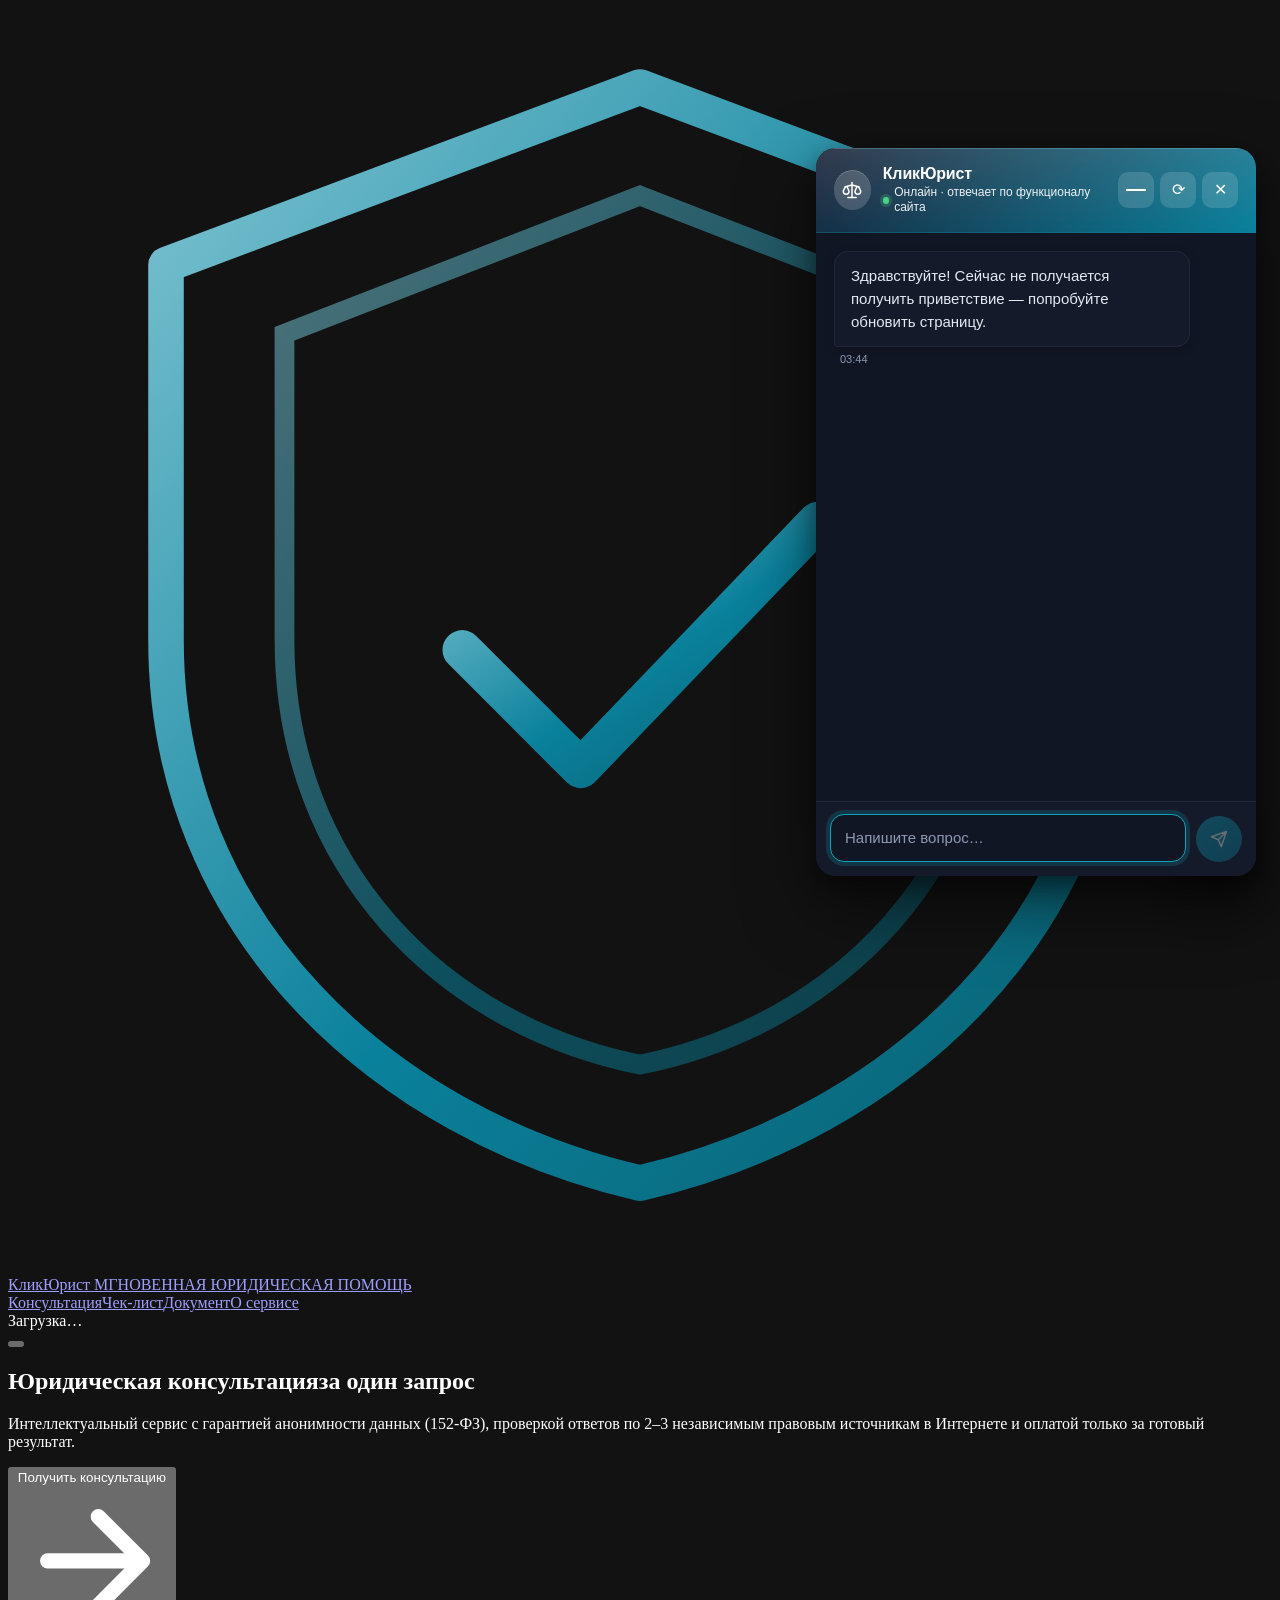
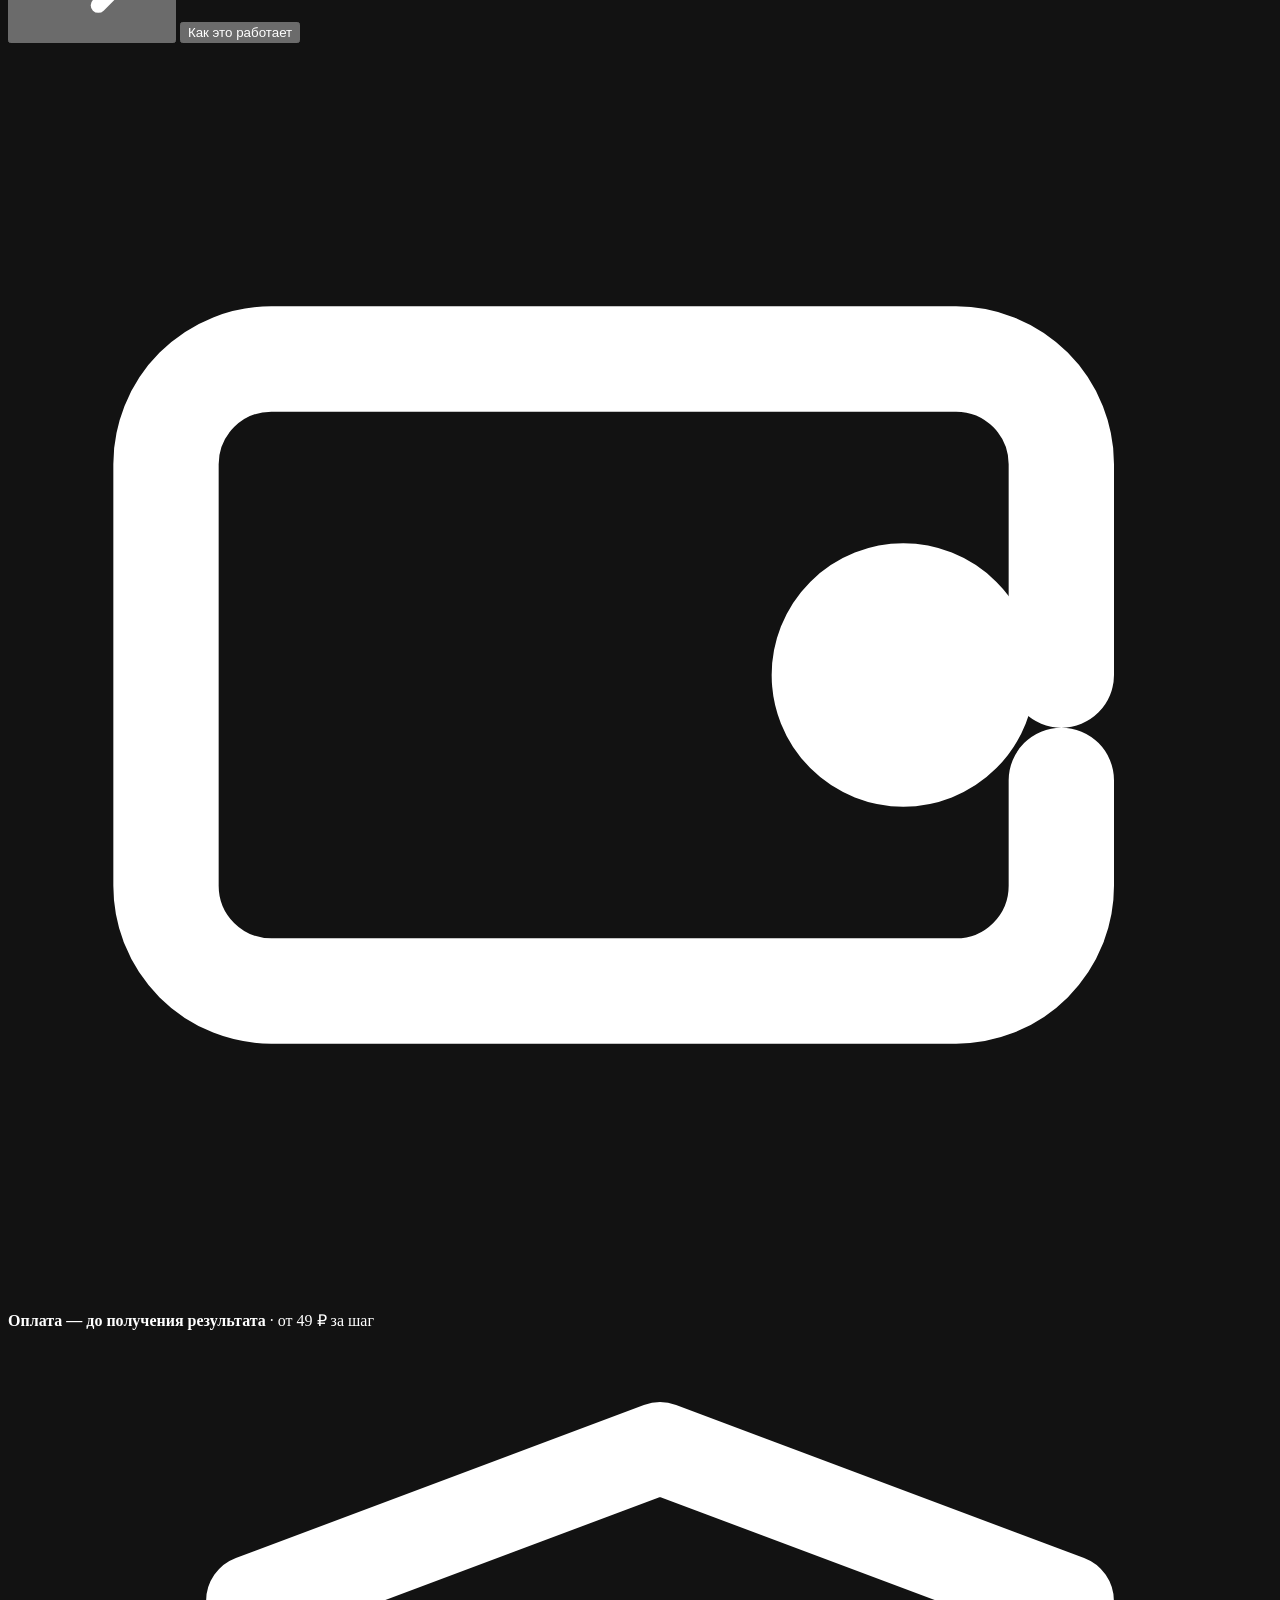
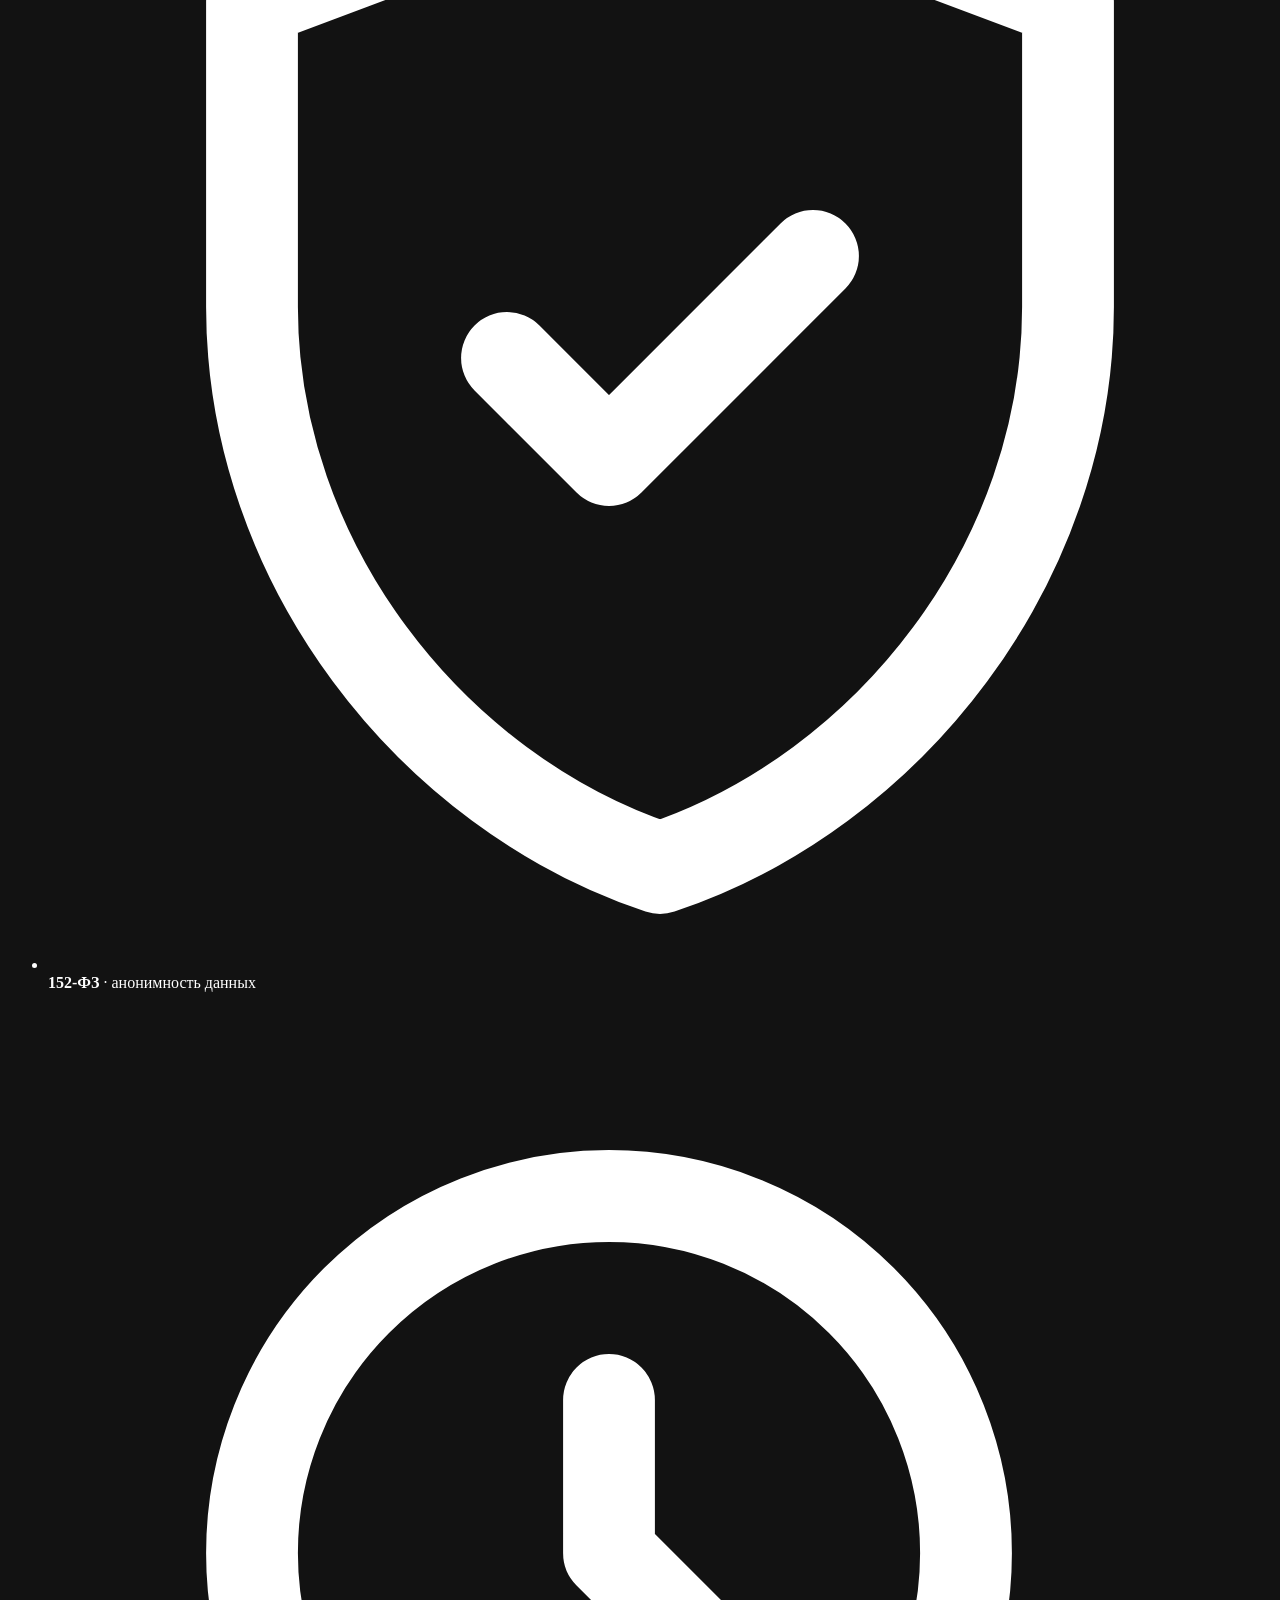
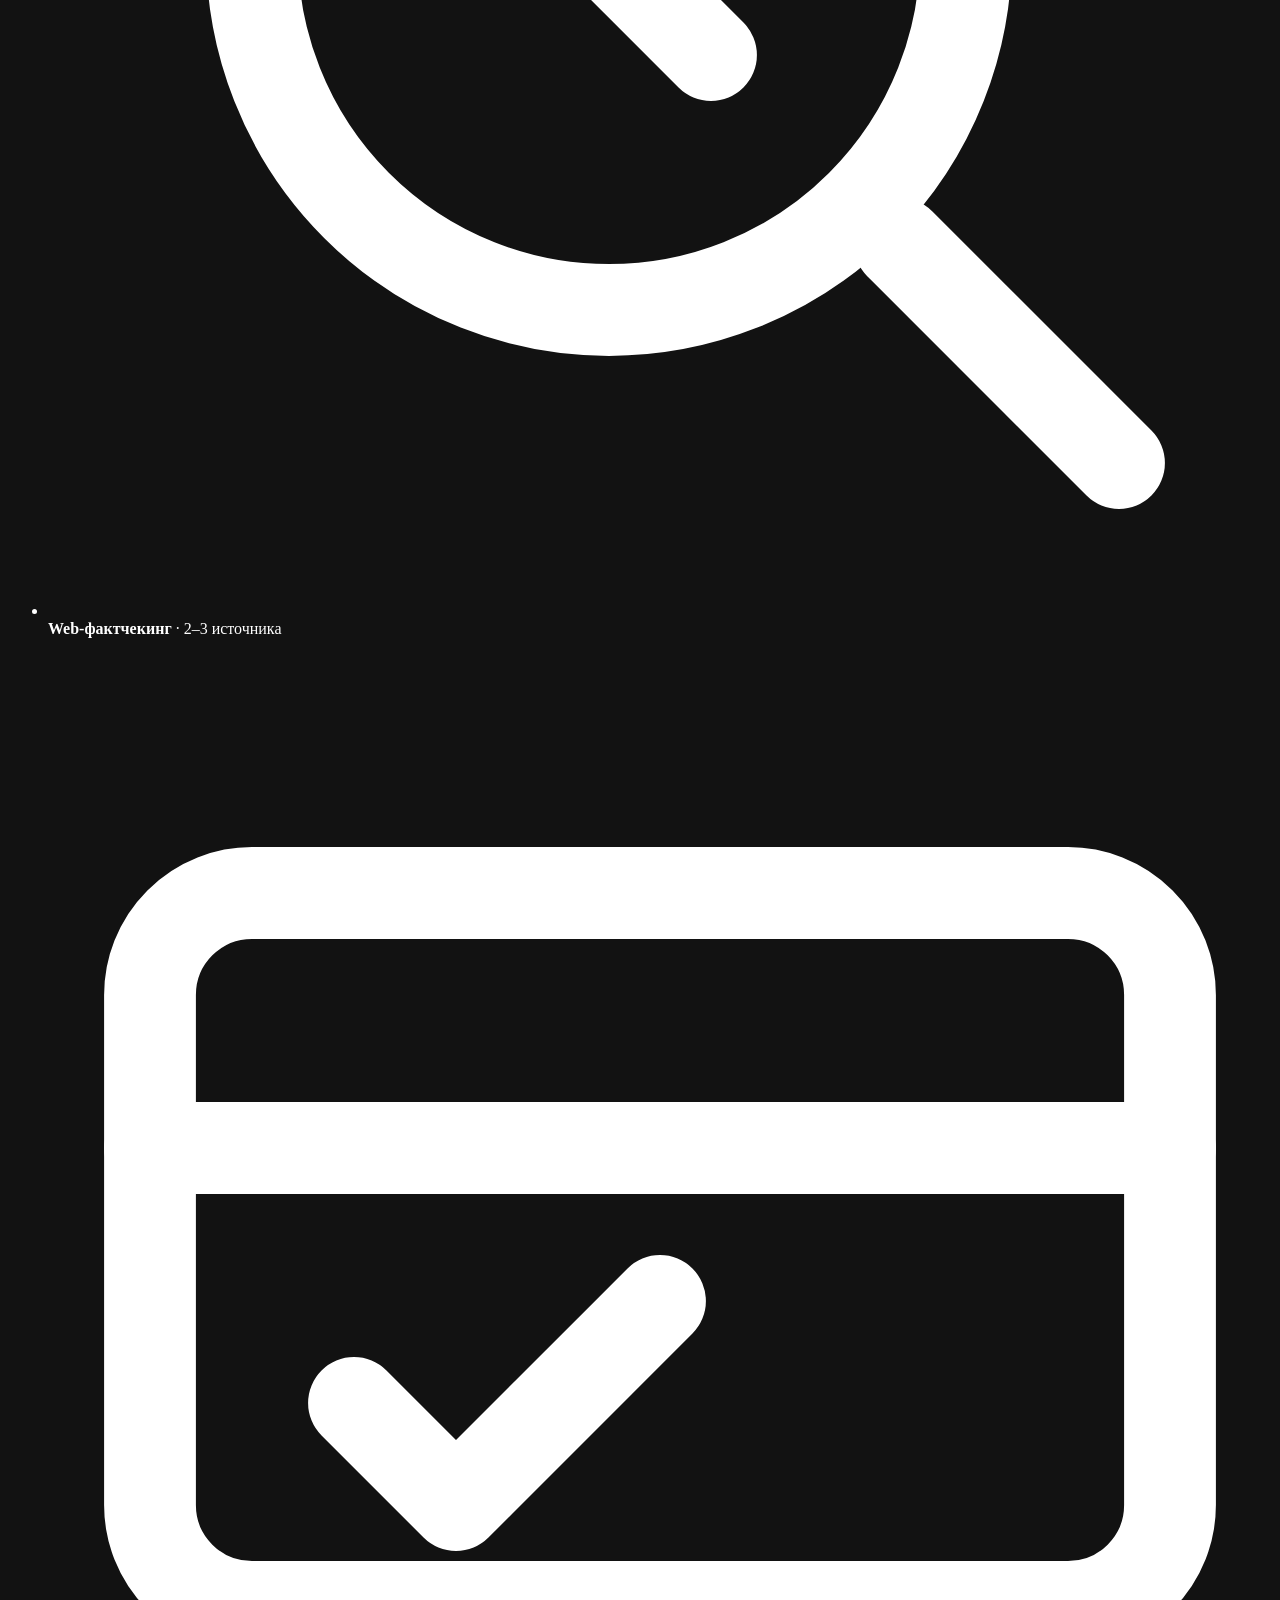
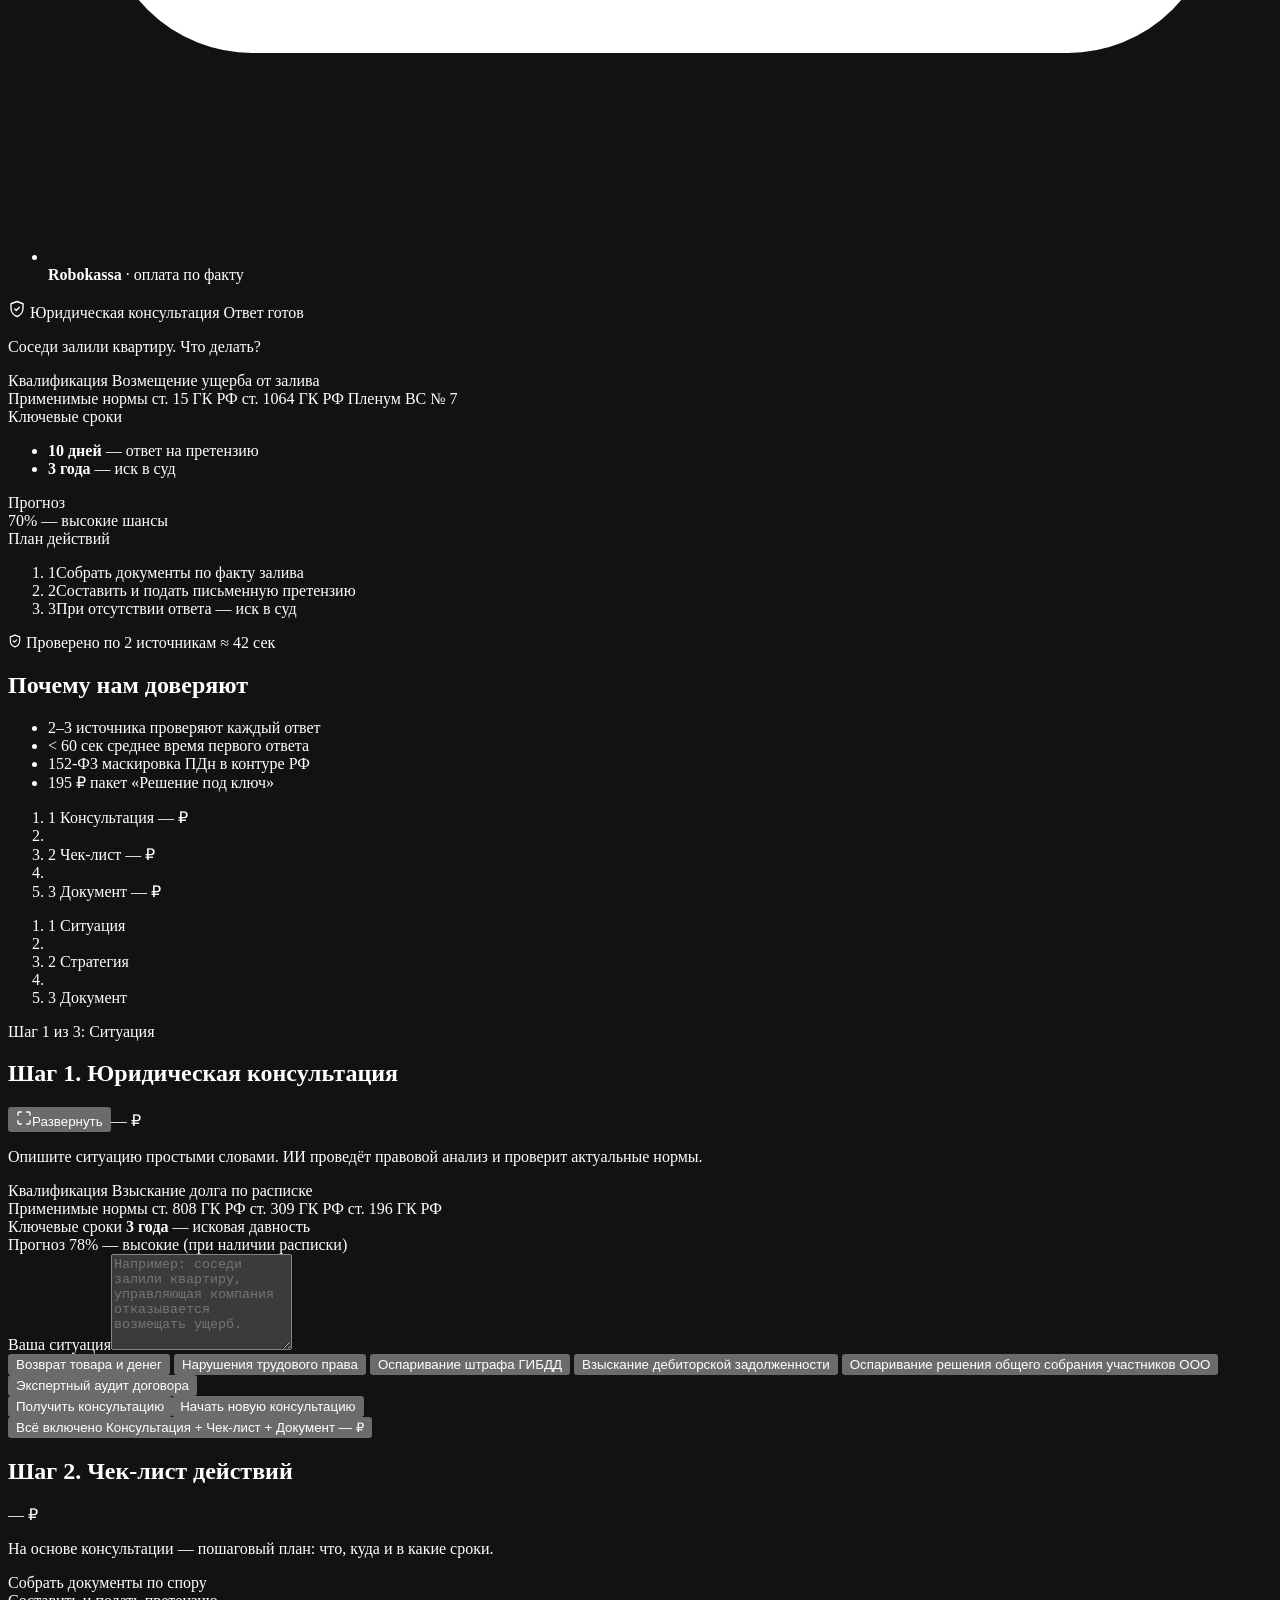
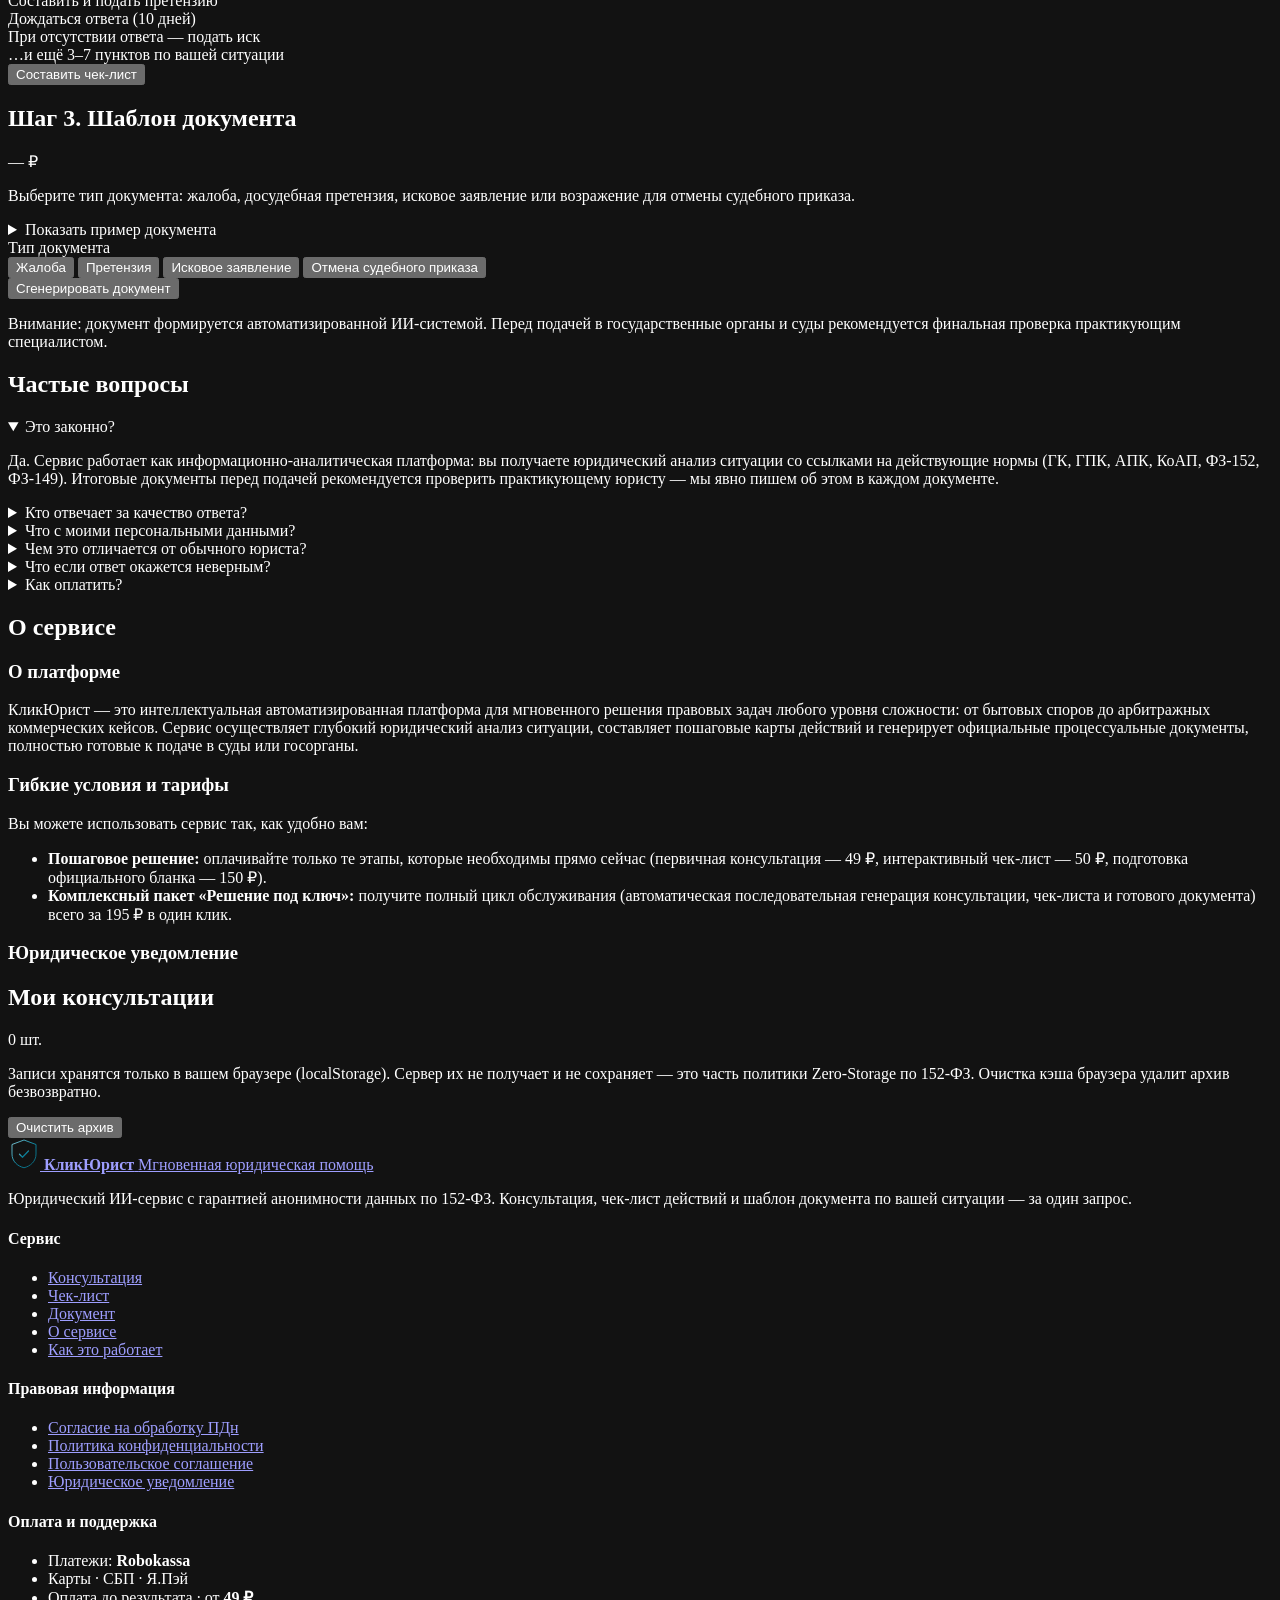
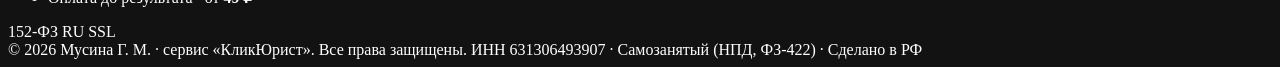
==== commit 54aff9b9: "feat(wizard): Стадия 2 — UI-слой (stepper, skeleton, чек-лист, paywall) Реализован визуальный слой п" ====
--- a/frontend/index.html
+++ b/frontend/index.html
@@ -347,6 +347,31 @@
         <span class="stepper__price" data-step-price="document">— ₽</span>
       </li>
     </ol>
+    <!-- ===== Wizard (Стадия 2 — UI) ============================================
+         Компактный липлош прогресса высотой 40px; переключение между тремя
+         секциями data-stage="STAGE_X" делает WizardState.setStage().
+         Семантика: nav + ol; на мобильных (≤640px) схлопывается в строку
+         «Шаг N из 3: Название», см. CSS .wizard-stepper__counter.
+    ====================================================================== -->
+    <nav class="wizard-stepper" aria-label="Прогресс мастера" data-wizard-stepper>
+      <ol class="wizard-stepper__list">
+        <li class="wizard-stepper__item is-current" data-wizard-stage="STAGE_1">
+          <span class="wizard-stepper__num" aria-hidden="true">1</span>
+          <span class="wizard-stepper__label">Ситуация</span>
+        </li>
+        <li class="wizard-stepper__sep" aria-hidden="true"></li>
+        <li class="wizard-stepper__item" data-wizard-stage="STAGE_2">
+          <span class="wizard-stepper__num" aria-hidden="true">2</span>
+          <span class="wizard-stepper__label">Стратегия</span>
+        </li>
+        <li class="wizard-stepper__sep" aria-hidden="true"></li>
+        <li class="wizard-stepper__item" data-wizard-stage="STAGE_3">
+          <span class="wizard-stepper__num" aria-hidden="true">3</span>
+          <span class="wizard-stepper__label">Документ</span>
+        </li>
+      </ol>
+      <span class="wizard-stepper__counter" data-wizard-counter aria-live="polite">Шаг 1 из 3: Ситуация</span>
+    </nav>
     <div class="steps-grid">
       <section id="consult" class="card step-card">
       <header class="card-head"><h2>Шаг 1. Юридическая консультация</h2><div class="card-head__actions"><button type="button" class="step-expand" id="stepExpandBtn" aria-pressed="false" aria-label="Развернуть на весь экран" title="Развернуть на весь экран — удобнее вводить длинный текст"><svg viewBox="0 0 24 24" width="16" height="16" fill="none" stroke="currentColor" stroke-width="2" stroke-linecap="round" stroke-linejoin="round" aria-hidden="true"><path d="M3 8V5a2 2 0 0 1 2-2h3"/><path d="M21 8V5a2 2 0 0 0-2-2h-3"/><path d="M3 16v3a2 2 0 0 0 2 2h3"/><path d="M21 16v3a2 2 0 0 1-2 2h-3"/></svg><span>Развернуть</span></button><span class="badge" id="priceConsult">— ₽</span></div></header>
@@ -597,6 +622,98 @@
       </div>
     </aside>
     <div class="toast" id="toast" role="status" aria-live="polite"></div>
+
+    <!-- ===== Wizard: секции STAGE_1 / STAGE_2 / STAGE_3 =========================
+         Скрыты по умолчанию (hidden). WizardState.setStage() переключает
+         ровно одну секцию за раз; остальные получают атрибут hidden.
+         Семантический HTML5: <section> с aria-labelledby; <form> для ввода.
+    ====================================================================== -->
+    <section class="wizard-section" data-stage="STAGE_1" aria-labelledby="wizard-h1" hidden>
+      <h2 id="wizard-h1" class="wizard-section__title">Шаг 1. Опишите ситуацию</h2>
+      <p class="wizard-section__sub">ИИ проведёт правовой анализ, замаскирует персональные данные и проверит ответ по 2–3 источникам.</p>
+      <form class="wizard-form" data-wizard-form novalidate>
+        <label class="wizard-field">
+          <span class="wizard-field__label">Ваша ситуация</span>
+          <textarea id="wizardInput" rows="6" placeholder="Например: соседи залили квартиру, управляющая компания отказывается возмещать ущерб." required></textarea>
+        </label>
+        <div class="wizard-form__actions">
+          <button type="submit" class="btn primary wizard-form__submit" data-wizard-submit>
+            <span class="wizard-form__submit-label">Запустить анализ</span>
+            <svg class="wizard-form__arrow" viewBox="0 0 24 24" width="18" height="18" fill="none" stroke="currentColor" stroke-width="2.4" stroke-linecap="round" stroke-linejoin="round" aria-hidden="true"><path d="M5 12h14"/><path d="m13 5 7 7-7 7"/></svg>
+          </button>
+        </div>
+      </form>
+
+      <!-- Skeleton Loader (STAGE_1 — пока крутится пайплайн анализа) -->
+      <div class="wizard-loader" data-wizard-loader hidden>
+        <div class="wizard-loader__head">
+          <span class="wizard-loader__spinner" aria-hidden="true"></span>
+          <span class="wizard-loader__text" data-wizard-loader-text>Идёт правовой анализ…</span>
+        </div>
+        <div class="wizard-skeleton" aria-hidden="true">
+          <div class="wizard-skeleton__line wizard-skeleton__line--title"></div>
+          <div class="wizard-skeleton__line"></div>
+          <div class="wizard-skeleton__line wizard-skeleton__line--short"></div>
+          <div class="wizard-skeleton__line"></div>
+          <div class="wizard-skeleton__line wizard-skeleton__line--short"></div>
+        </div>
+        <div class="wizard-progress" data-wizard-progress>
+          <div class="wizard-progress__fill" data-wizard-progress-fill style="width:0%"></div>
+          <span class="wizard-progress__label" data-wizard-progress-label>0%</span>
+        </div>
+      </div>
+    </section>
+
+    <section class="wizard-section" data-stage="STAGE_2" aria-labelledby="wizard-h2" hidden>
+      <h2 id="wizard-h2" class="wizard-section__title">Шаг 2. Стратегия действий</h2>
+      <p class="wizard-section__sub">Правовая квалификация и пошаговый чек-лист. Отметьте выполненные пункты — состояние мгновенно сохраняется.</p>
+
+      <article class="wizard-verdict" data-wizard-verdict aria-label="Правовой вердикт">
+        <!-- Заполняется WizardRender.renderVerdict() из ai_qualification -->
+      </article>
+
+      <ul class="wizard-checklist" data-wizard-checklist aria-label="Чек-лист действий">
+        <!-- Динамически: <li> с чекбоксом и saved-индикатором, см. features/wizard.js -->
+      </ul>
+
+      <div class="wizard-form__actions">
+        <button type="button" class="btn primary wizard-form__submit" data-wizard-advance>
+          <span class="wizard-form__submit-label">Перейти к документу</span>
+        </button>
+      </div>
+    </section>
+
+    <section class="wizard-section" data-stage="STAGE_3" aria-labelledby="wizard-h3" hidden>
+      <h2 id="wizard-h3" class="wizard-section__title">Шаг 3. Готовый документ</h2>
+
+      <!-- A4-«лист» с подложкой: контент рендерится из final_document_markdown -->
+      <article class="wizard-paper" data-wizard-document aria-label="Документ">
+        <!-- Заполняется WizardRender.renderDocument() -->
+      </article>
+
+      <!-- Paywall-блок поверх нижней части документа (если !is_paid) -->
+      <div class="wizard-paywall" data-wizard-paywall hidden>
+        <div class="wizard-paywall__inner">
+          <span class="wizard-paywall__lock" aria-hidden="true">
+            <svg viewBox="0 0 24 24" width="22" height="22" fill="none" stroke="currentColor" stroke-width="2" stroke-linecap="round" stroke-linejoin="round"><rect x="3" y="11" width="18" height="11" rx="2"/><path d="M7 11V7a5 5 0 0 1 10 0v4"/></svg>
+          </span>
+          <h3 class="wizard-paywall__title">Документ готов и проверен</h3>
+          <p class="wizard-paywall__text">Нижняя часть с реквизитами и приложениями скрыта. Чтобы разблокировать полный документ и скачать его — оплатите через Робокассу.</p>
+          <button type="button" class="btn primary wizard-paywall__btn" data-wizard-pay>
+            <span>Разблокировать документ · 150&nbsp;₽</span>
+          </button>
+          <p class="wizard-paywall__hint">После успешной оплаты блюр снимается автоматически, а кнопка скачивания становится активной.</p>
+        </div>
+      </div>
+
+      <!-- Кнопка скачивания — видна только при is_paid=true -->
+      <div class="wizard-download" data-wizard-download hidden>
+        <button type="button" class="btn primary" data-wizard-download-btn>
+          <span>Скачать документ</span>
+        </button>
+        <span class="wizard-download__hint">Документ оплачен — можно скачивать и распечатывать.</span>
+      </div>
+    </section>
   </main>
   <footer class="site-footer" aria-label="Подвал сайта">
     <div class="site-footer__inner">
